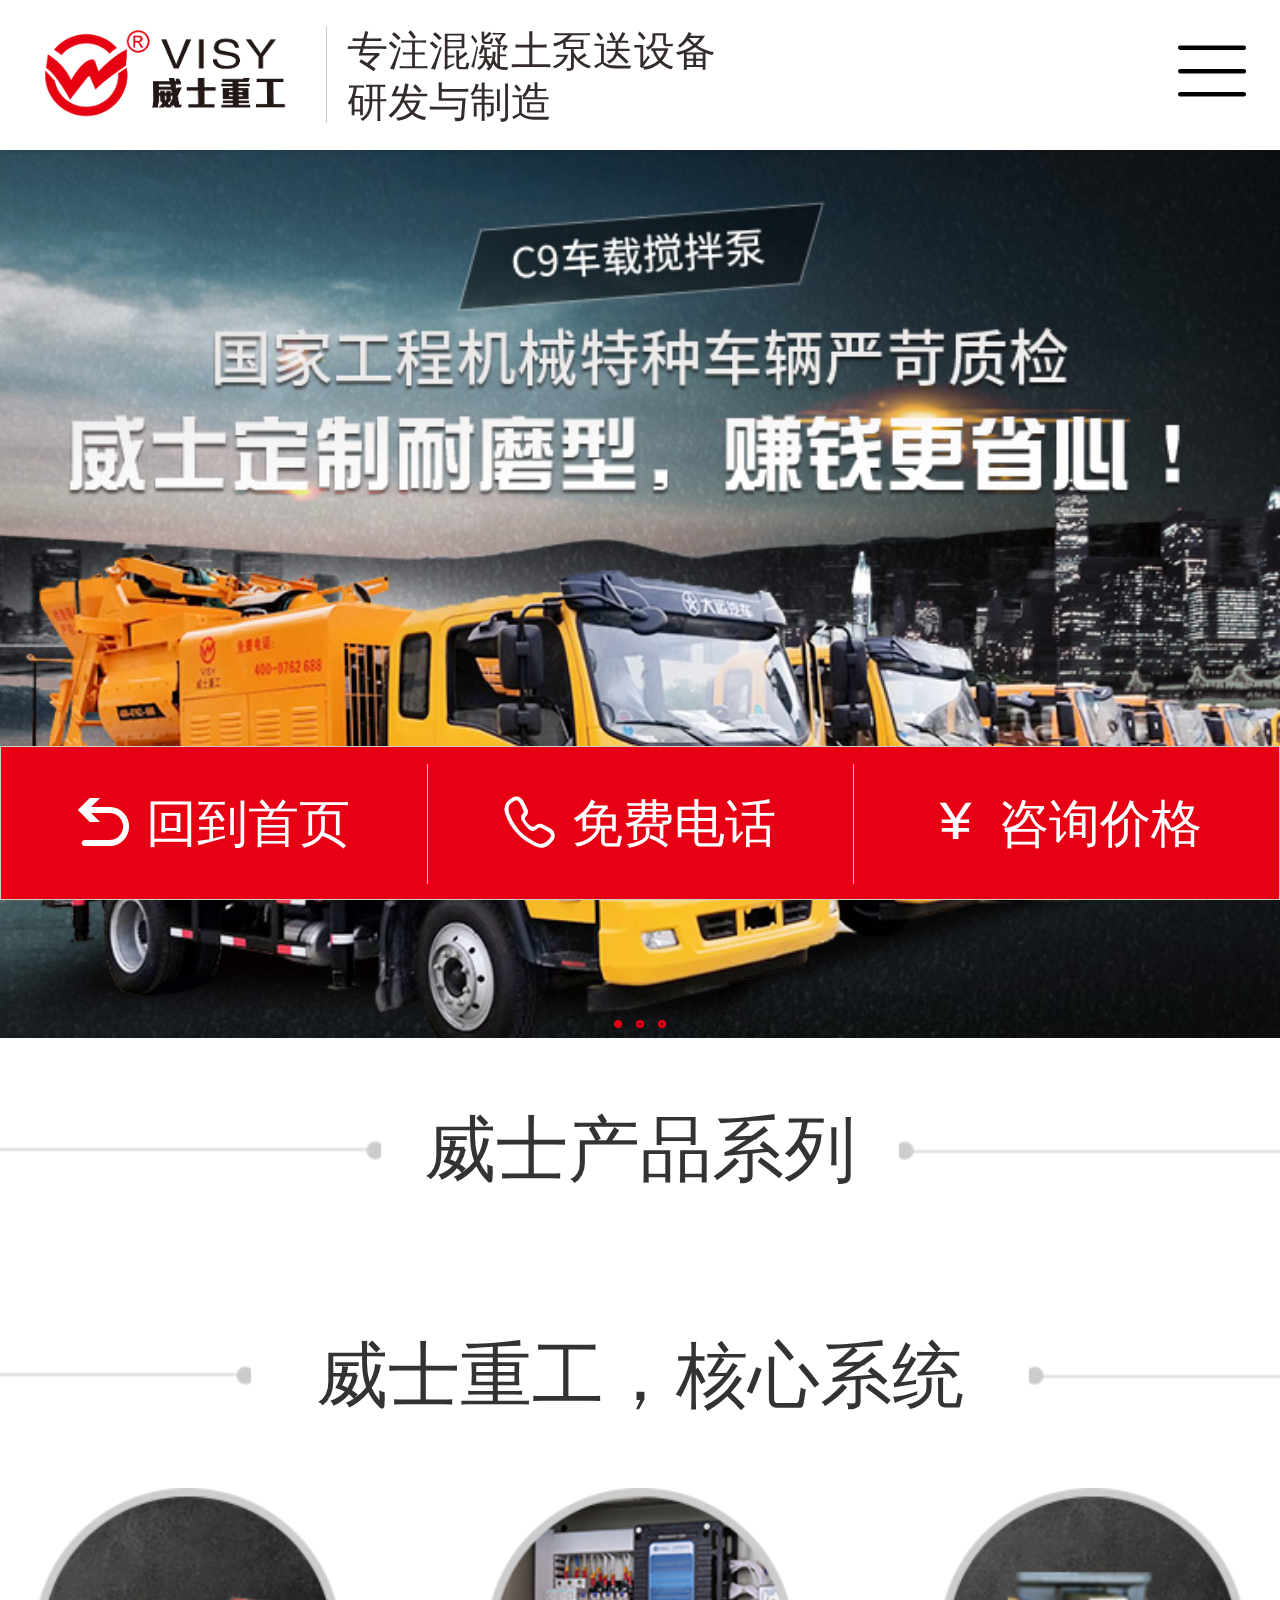
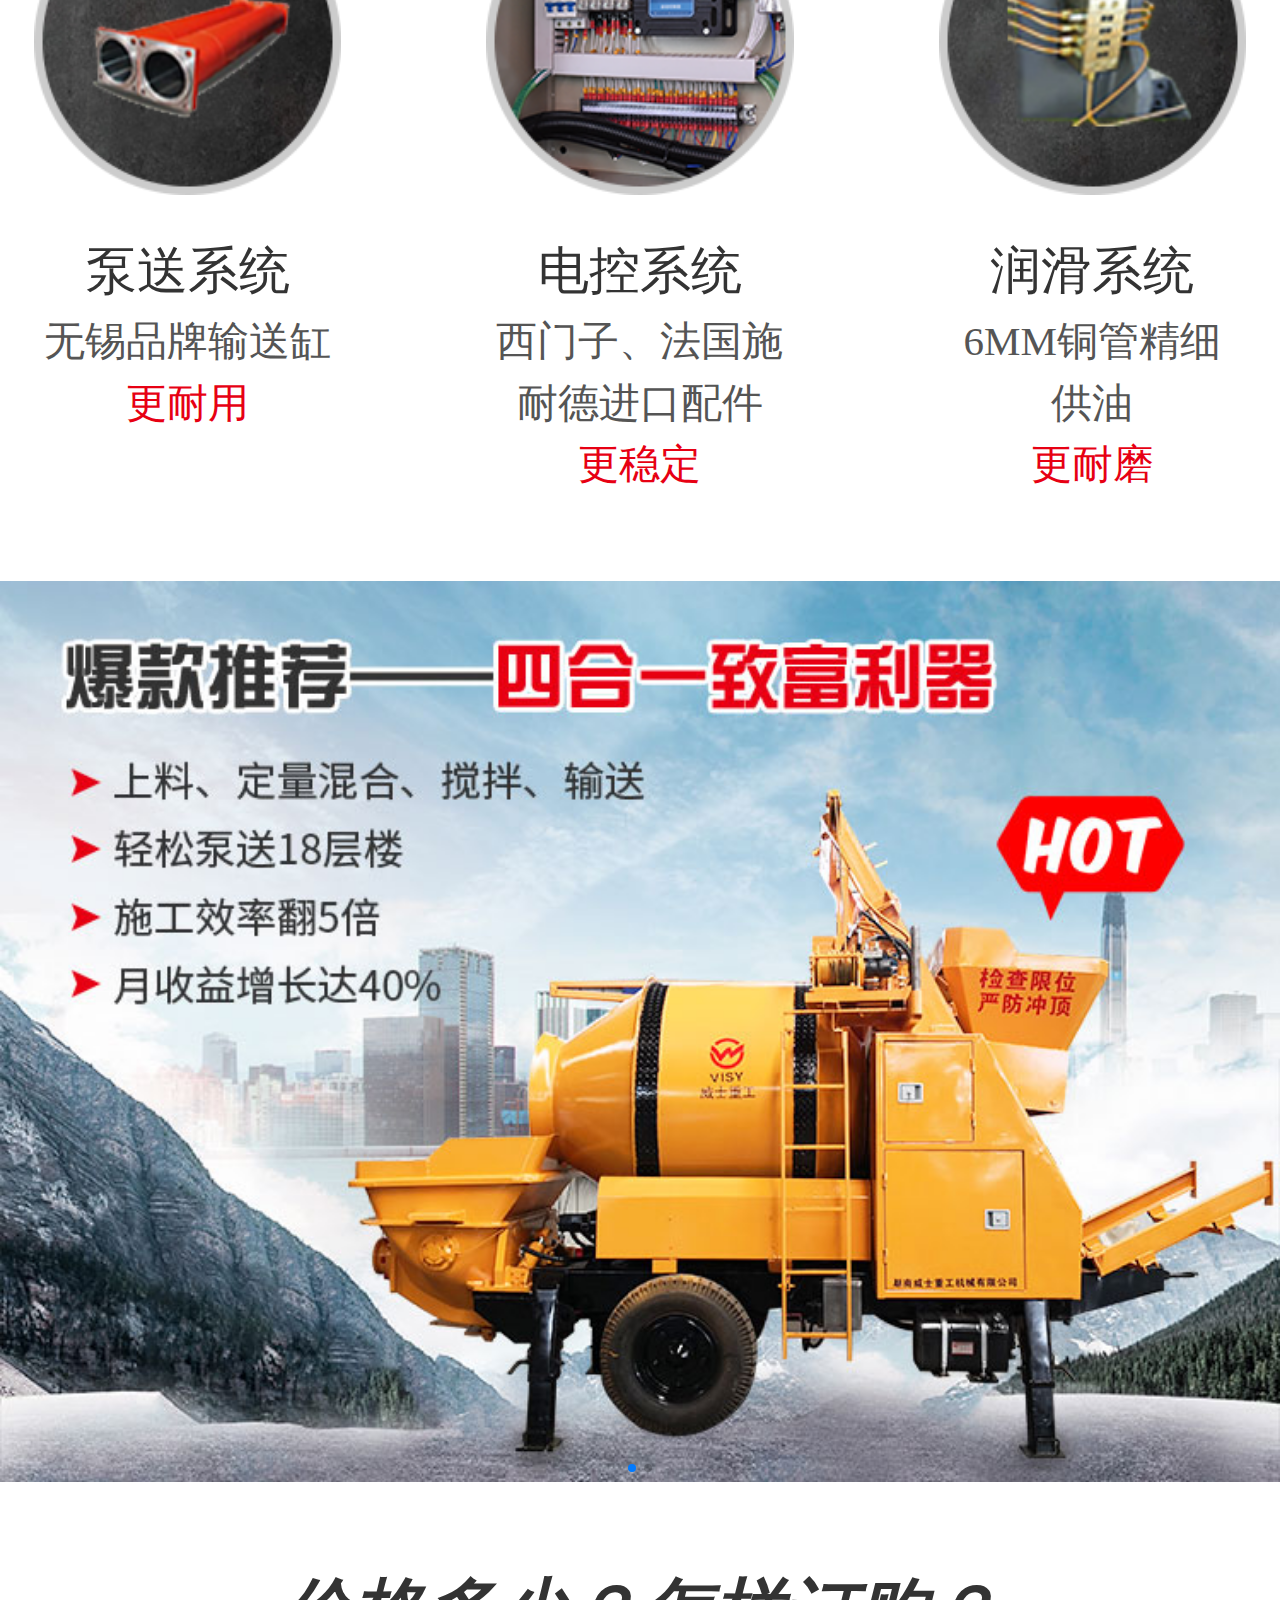
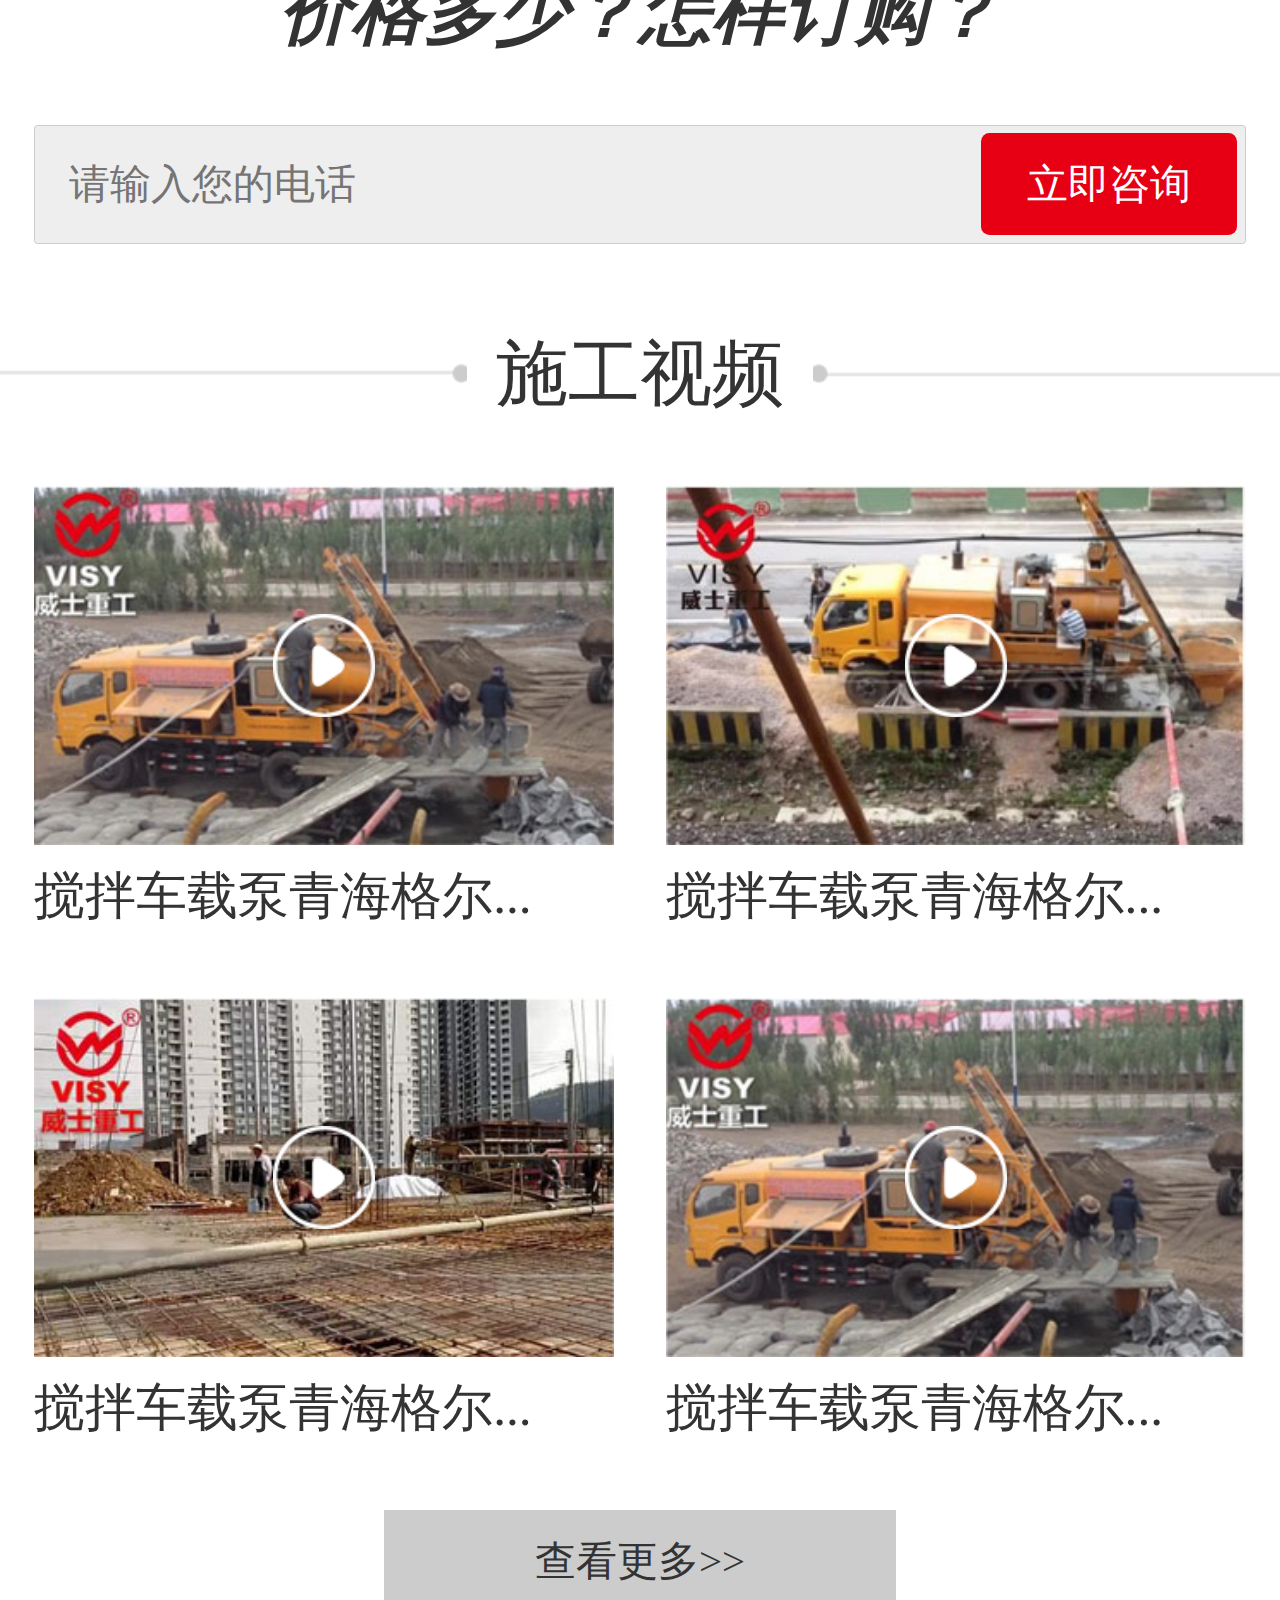
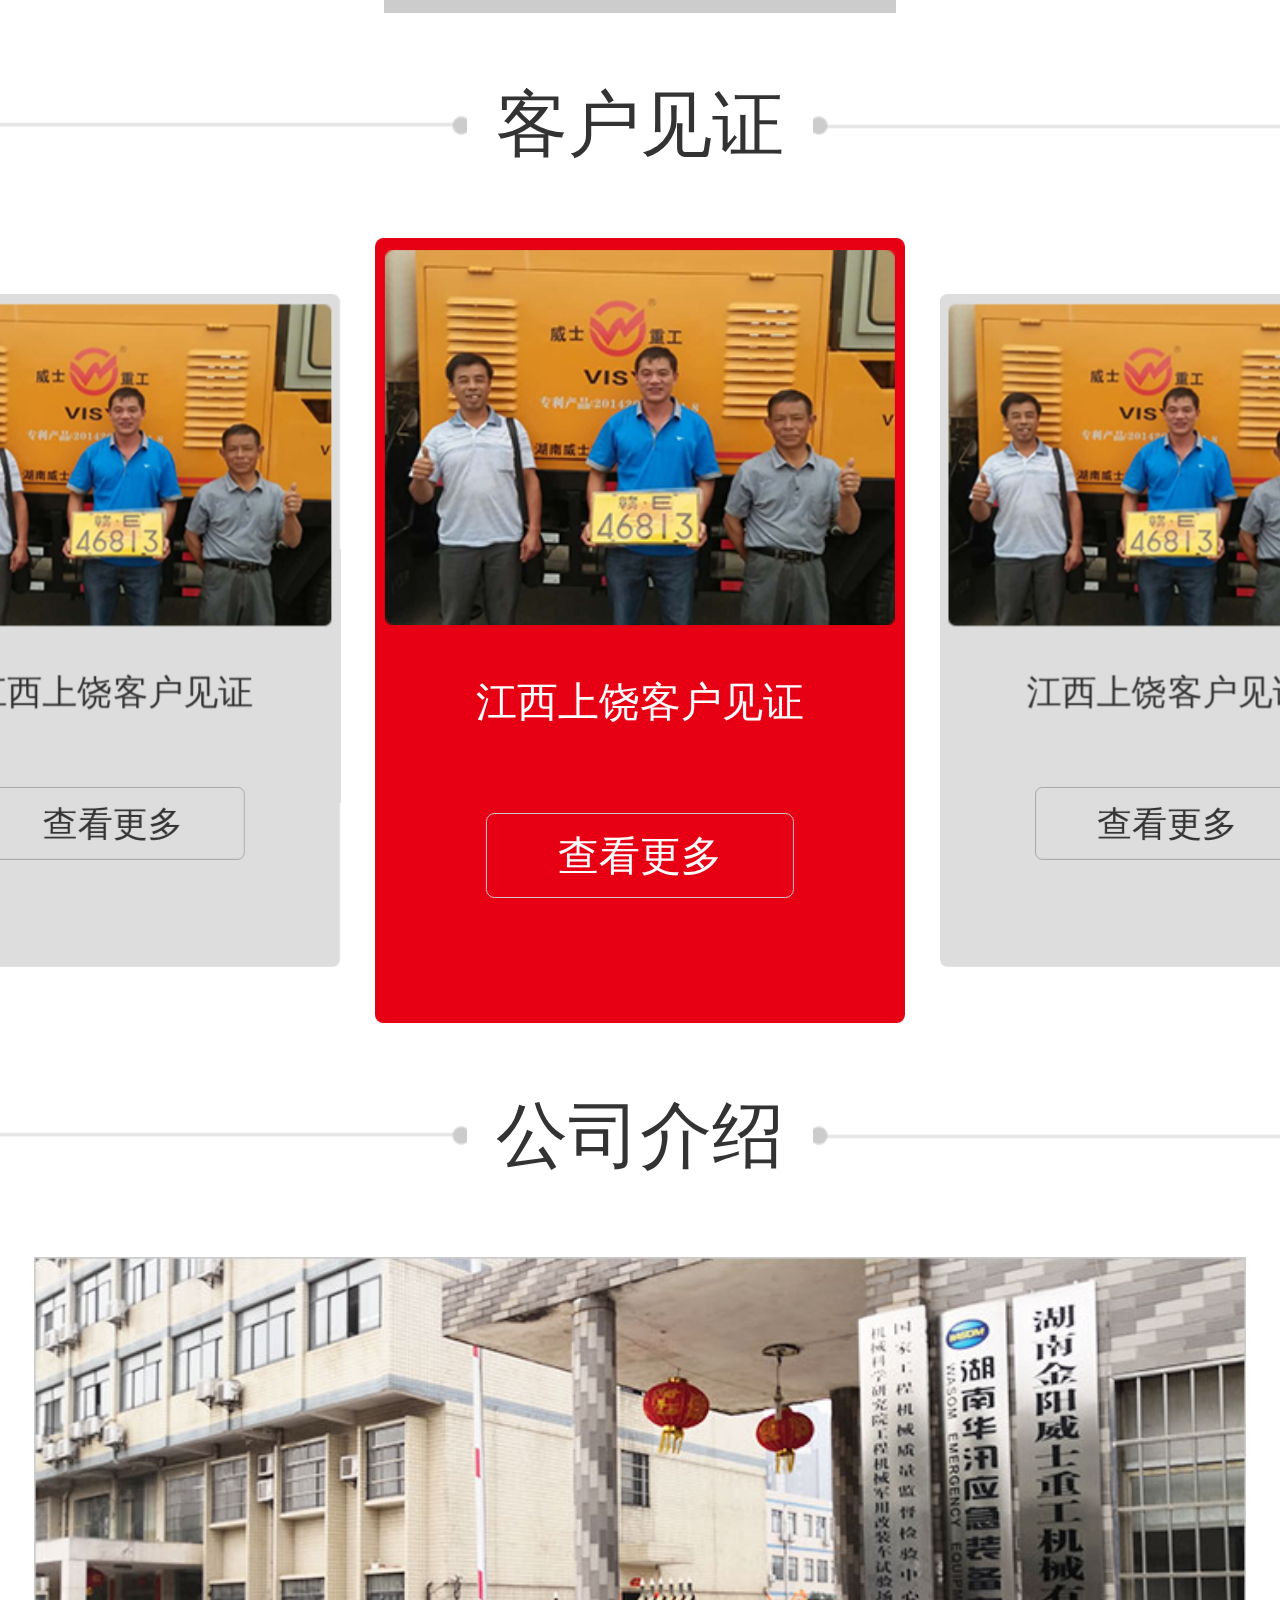
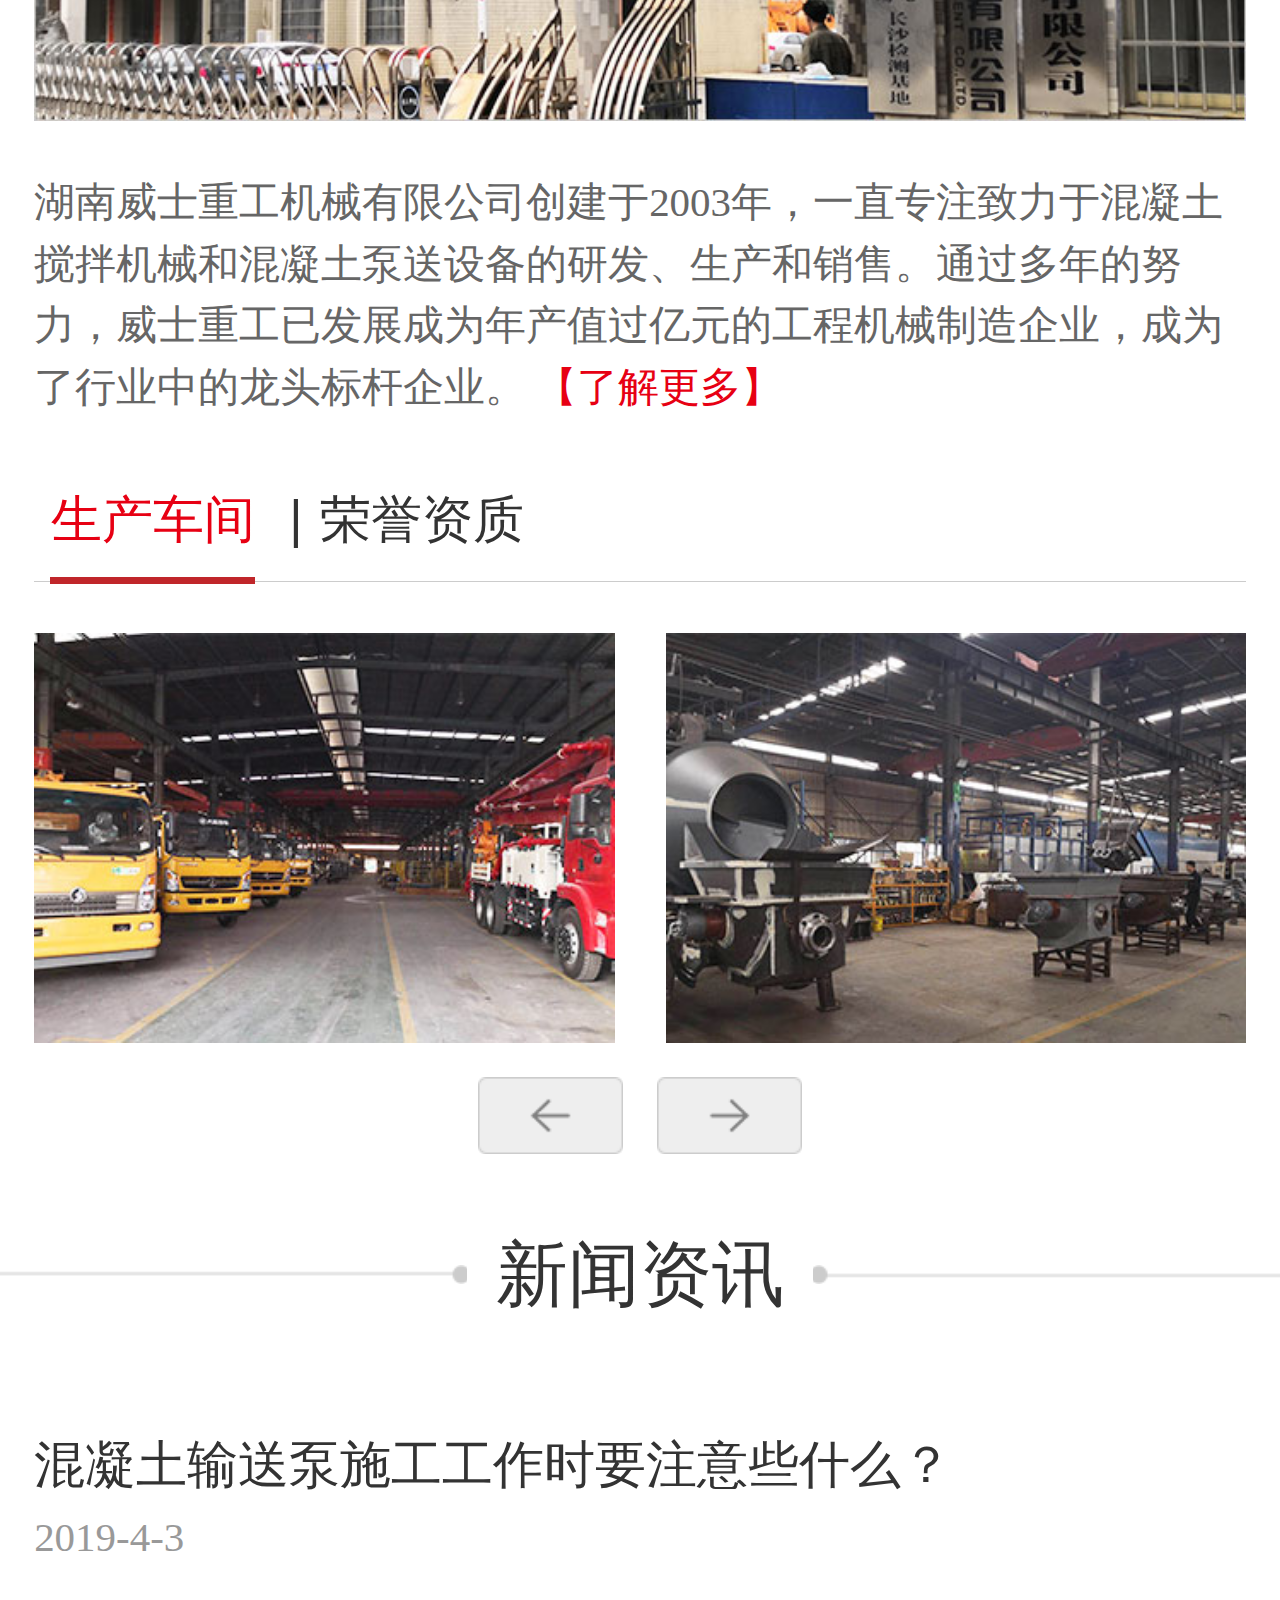
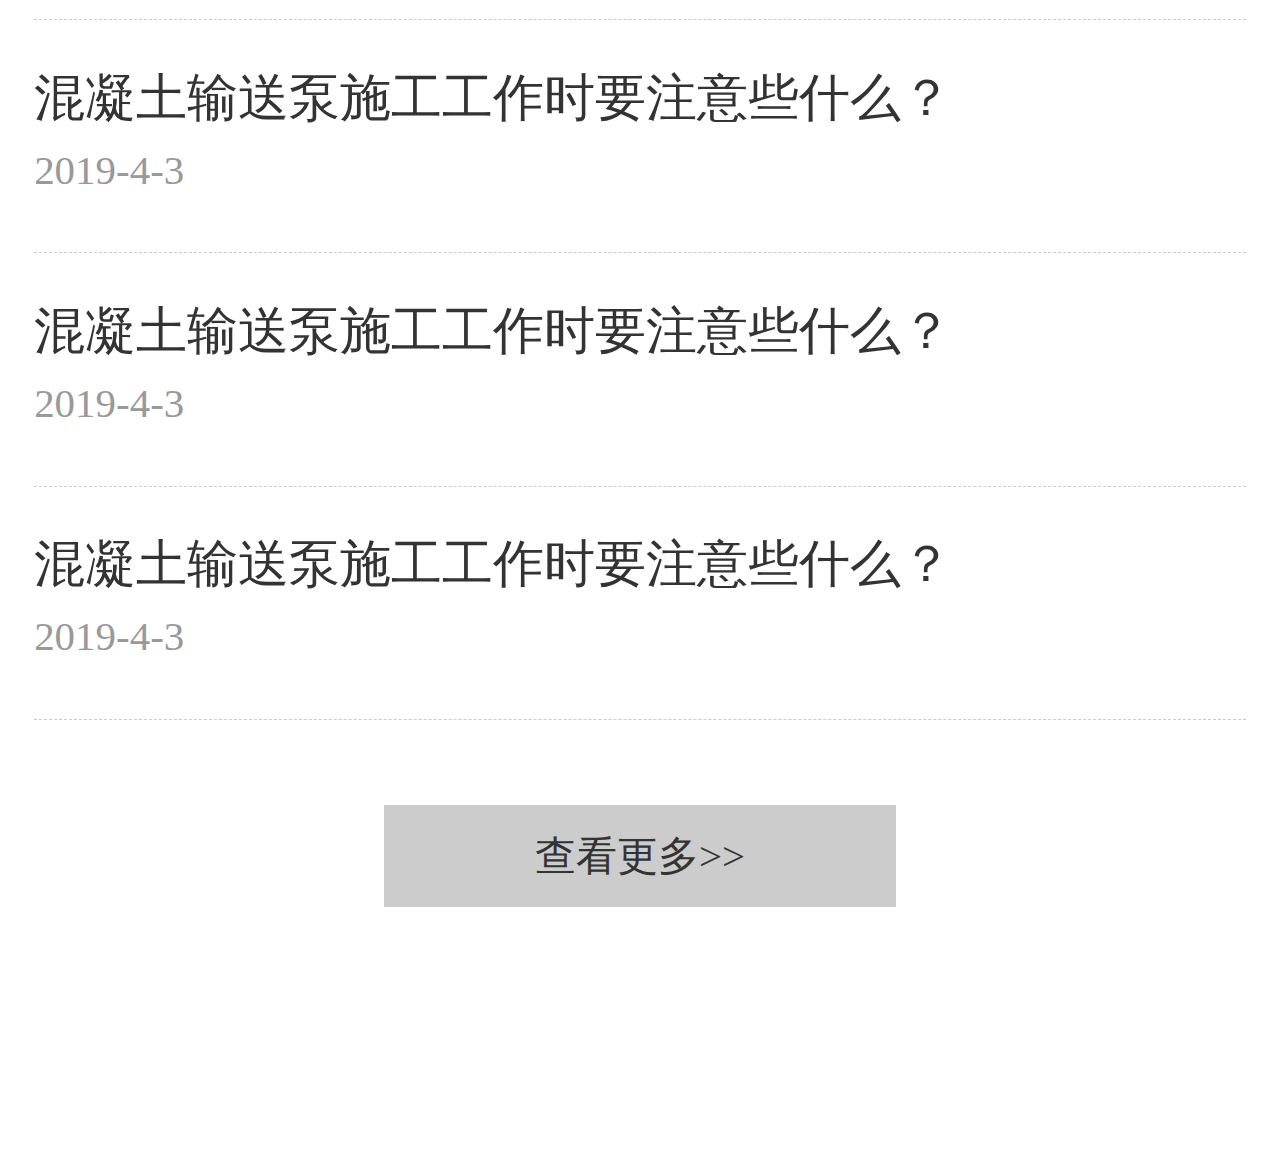
==== index.html @ 4c2a949e "first commit" ====
<!doctype html>
<html lang="en">
<head>
    <meta charset="UTF-8">
    <meta name="viewport"
          content="width=device-width, user-scalable=no, initial-scale=1.0, maximum-scale=1.0, minimum-scale=1.0">
    <meta http-equiv="X-UA-Compatible" content="ie=edge">
    <meta name="description" content=""/>
    <meta name="keywords" content=""/>
    <meta http-equiv="Cache-Control" content="no-cache, no-store, must-revalidate"/>
    <meta http-equiv="Pragma" content="no-cache"/>
    <meta http-equiv="Expires" content="0"/>
    <link rel="icon" href="images/base/favicon.ico">
    <link rel="icon" href="images/base/favicon.ico">
    <link rel="stylesheet" href="css/base.css">
    <link rel="stylesheet" href="css/swiper.min.css">
    <link rel="stylesheet" href="css/common.css">
    <link rel="stylesheet" href="css/indx.css">
    <title>威士重工</title>
    <script src="js/rem.js"></script>
    <script src="js/jquery-2.1.4.min.js"></script>
</head>
<body>
<div class="header">
    <div class="logo">
        <h1>
            <a href="index.html">这是啥？</a>
        </h1>
    </div>
    <div class="desc">
        <span>专注混凝土泵送设备研发与制造</span>
    </div>
    <div class="menu">
        <i id="open-menu" class="iconfont">&#xe608;</i>
    </div>
</div>
<div class="nav">
    <div id="close-menu" class="close-menu">
        <i class="iconfont">&#xe696;</i>
    </div>
    <div class="nav-wrapper">
        <ul>
            <li><a href="index.html">威士首页</a></li>
            <li>
                <i></i>
                <a href="javascript:void (0)">威士简介</a>
                <div class="submenu">
                    <ol>
                        <li><a href="about.html">关于威士</a></li>
                        <li><a href="news.html">新闻咨询</a></li>
                    </ol>
                </div>
            </li>
            <li>
                <i></i>
                <a href="javascript:void (0)">产品中心</a>
                <div class="submenu">
                    <ol>
                        <li><a href="">T8/T9搅拌拖泵</a></li>
                        <li><a href="">C8/C9车载搅拌泵</a></li>
                        <li><a href="">搅拌臂架泵车Q8</a></li>
                        <li><a href="">拖泵系列</a></li>
                        <li><a href="">车载泵系列</a></li>
                        <li><a href="">小型泵车系列</a></li>
                    </ol>
                </div>
            </li>
            <li><a href="case.html">施工案例</a></li>
            <li><a href="service.html">售后服务</a></li>
            <li><a href="contact.html">联系我们</a></li>
        </ul>
    </div>
</div>
<div class="banner">
    <div class="swiper-container">
        <div class="swiper-wrapper">
            <div class="swiper-slide"><a href=""><img src="images/banner/banner1_02.jpg" alt=""></a></div>
            <div class="swiper-slide"><a href=""></a><img src="images/banner/banner2_02.jpg" alt=""></div>
            <div class="swiper-slide"><a href=""><img src="images/banner/banner3_02.jpg" alt=""></a></div>
        </div>
        <div class="swiper-pagination"></div>
    </div>
</div>
<div class="block">
    <div class="container container-1">
        <div class="title">
            <h2>威士产品系列</h2>
        </div>
        <div class="main">
            <div class="list">
                <ul>
                    <li>
                        <img src="" alt="">
                        <p></p>
                    </li>
                </ul>
            </div>
        </div>
    </div>
    <div class="container container-2">
        <div class="title">
            <h2>威士重工，核心系统</h2>
        </div>
        <div class="main">
            <div class="list">
                <ul>
                    <li>
                        <div class="pic"><img src="images/others/tt01.png" alt=""></div>
                        <span>泵送系统</span>
                        <p>无锡品牌输送缸</p>
                        <b>更耐用</b>
                    </li>
                    <li>
                        <div class="pic"><img src="images/others/tt02.png" alt=""></div>
                        <span>电控系统</span>
                        <p>西门子、法国施耐德进口配件</p>
                        <b>更稳定</b>
                    </li>
                    <li>
                        <div class="pic"><img src="images/others/tt03.png" alt=""></div>
                        <span>润滑系统</span>
                        <p>6MM铜管精细供油</p>
                        <b>更耐磨</b>
                    </li>
                </ul>
            </div>
        </div>
    </div>
    <div class="container container-3">
        <div class="swiper-container">
            <div class="swiper-wrapper">
                <div class="swiper-slide"><img src="images/banner/produce_01.jpg" alt=""></div>
                <div class="swiper-slide"><img src="images/banner/produce_02.jpg" alt=""></div>
            </div>
            <div class="swiper-pagination"></div>
        </div>
    </div>
    <div class="container container-4">
        <div class="title">
            <h2>价格多少？怎样订购？</h2>
        </div>
        <div class="main">
            <form action="">
                <label>
                    <input type="text" placeholder="请输入您的电话">
                    <input type="submit" value="立即咨询">
                </label>
            </form>
        </div>
    </div>
    <div class="container container-5">
        <div class="title">
            <h2>施工视频</h2>
        </div>
        <div class="main">
            <div class="list">
                <ul>
                    <li>
                        <a href="news_detail.html">
                            <div class="pic"><img src="images/others/video_22.jpg" alt=""></div>
                            <p>搅拌车载泵青海格尔...</p>
                        </a>
                    </li>
                    <li>
                        <a href="news_detail.html">
                            <div class="pic"><img src="images/others/video_24.jpg" alt=""></div>
                            <p>搅拌车载泵青海格尔...</p>
                        </a>
                    </li>
                    <li>
                        <a href="news_detail.html">
                            <div class="pic"><img src="images/others/video_32.jpg" alt=""></div>
                            <p>搅拌车载泵青海格尔...</p>
                        </a>
                    </li>
                    <li>
                        <a href="news_detail.html">
                            <div class="pic"><img src="images/others/video_34.jpg" alt=""></div>
                            <p>搅拌车载泵青海格尔...</p>
                        </a>
                    </li>
                </ul>
            </div>
            <div class="seemore">
                <a href="">查看更多>></a>
            </div>
        </div>
    </div>
    <div class="container container-6">
        <div class="title">
            <h2>客户见证</h2>
        </div>
        <div class="customer">
            <div class="swiper-container">
                <div class="swiper-wrapper">
                    <div class="swiper-slide">
                        <img src="images/others/kehu.png" alt="">
                        <p>江西上饶客户见证</p>
                        <a href="">查看更多</a>
                    </div>
                    <div class="swiper-slide">
                        <img src="images/others/kehu.png" alt="">
                        <p>江西上饶客户见证</p>
                        <a href="">查看更多</a>
                    </div>
                    <div class="swiper-slide">
                        <img src="images/others/kehu.png" alt="">
                        <p>江西上饶客户见证</p>
                        <a href="">查看更多</a>
                    </div>
                </div>
            </div>
        </div>
    </div>
    <div class="container container-7">
        <div class="title">
            <h2>公司介绍</h2>
        </div>
        <div class="main">
            <div class="content">
                <div class="pic">
                    <img src="images/others/copy_08.jpg" alt="">
                </div>
                <div class="text">
                    <p>
                        湖南威士重工机械有限公司创建于2003年，一直专注致力于混凝土搅拌机械和混凝土泵送设备的研发、生产和销售。通过多年的努力，威士重工已发展成为年产值过亿元的工程机械制造企业，成为了行业中的龙头标杆企业。
                        <a href="about.html">【了解更多】</a>
                    </p>
                </div>
            </div>
        </div>
    </div>
    <div class="container container-8">
        <div class="main">
            <div class="column">
                <div class="column-tab clearfix">
                    <h3 class="active">生产车间</h3>
                    <h3>荣誉资质</h3>
                </div>
                <div class="column-list">
                    <div class="column-item active">
                        <div class="swiper-container">
                            <div class="swiper-wrapper">
                                <div class="swiper-slide"><img src="images/others/cj_12.jpg" alt=""></div>
                                <div class="swiper-slide"><img src="images/others/cj_14.jpg" alt=""></div>
                            </div>
                            <div class="swiper-button-prev"></div>
                            <div class="swiper-button-next"></div>
                        </div>
                    </div>
                    <div class="column-item">
                        <div class="swiper-container">
                            <div class="swiper-wrapper">
                                <div class="swiper-slide"><img src="images/others/cj_14.jpg" alt=""></div>
                                <div class="swiper-slide"><img src="images/others/cj_12.jpg" alt=""></div>
                            </div>
                            <div class="swiper-button-prev"></div>
                            <div class="swiper-button-next"></div>
                        </div>
                    </div>
                </div>
            </div>
        </div>
    </div>
    <div class="container container-9">
        <div class="title">
            <h2>新闻资讯</h2>
        </div>
        <div class="main">
            <div class="list">
                <ul>
                    <li>
                        <a href="news_detail.html">
                            <p>混凝土输送泵施工工作时要注意些什么？</p>
                            <span>2019-4-3</span>
                        </a>
                    </li>
                    <li>
                        <a href="news_detail.html">
                            <p>混凝土输送泵施工工作时要注意些什么？</p>
                            <span>2019-4-3</span>
                        </a>
                    </li>
                    <li>
                        <a href="news_detail.html">
                            <p>混凝土输送泵施工工作时要注意些什么？</p>
                            <span>2019-4-3</span>
                        </a>
                    </li>
                    <li>
                        <a href="news_detail.html">
                            <p>混凝土输送泵施工工作时要注意些什么？</p>
                            <span>2019-4-3</span>
                        </a>
                    </li>
                </ul>
            </div>
            <div class="seemore">
                <a href="">查看更多>></a>
            </div>
        </div>
    </div>
</div>
<div class="footer">
    <ul>
        <li>
            <a href="index.html">
                <i class="iconfont">&#xe65f;</i>
                <span>回到首页</span>
            </a>
        </li>
        <li>
            <a href="">
                <i class="iconfont">&#xe61b;</i>
                <span>免费电话</span>
            </a>
        </li>
        <li>
            <a href="">
                <i class="iconfont">&#xe607;</i>
                <span>咨询价格</span>
            </a>
        </li>
    </ul>
</div>
</body>
</html>
<script src="js/swiper.min.js"></script>
<script src="js/nav.js"></script>
<script>
    $(function () {
        var w = parseInt($("html").css("font-size")) / 100;
        var banner = new Swiper(".banner .swiper-container", {
            loop: true,
            speed: 800,
            autoplay: {
                delay: 3000,
                disableOnInteraction: false
            },
            pagination: {
                el: ".banner .swiper-pagination"
            }
        });
        var produce = new Swiper(".container-3 .swiper-container", {
            pagination: {
                el: ".container-3 .swiper-pagination"
            }
        });
        var customer = new Swiper('.customer .swiper-container', {
            effect: 'coverflow',
            loop: true,
            slideToClickedSlide: true,
            speed: 500,
            initialSlide: 1,
            centeredSlides: true,
            slidesPerView: 2.415,
            autoplay: {
                delay: 5000,
                disableOnInteraction: false
            },
            coverflowEffect: {
                rotate: 0,
                stretch: -w * 50,
                depth: 200,
                modifier: 1,
                slideShadows: false,
            },
            pagination: {
                el: ".condition .swiper-pagination"
            }
        });
        var workshop = new Swiper(".container-8 .column-item .swiper-container", {
            slidesPerView: 2,
            loop: true,
            spaceBetween: w * 30,
            navigation: {
                nextEl: '.container-8 .column-item .swiper-button-next',
                prevEl: '.container-8 .column-item .swiper-button-prev',
            },
        })
    })
</script>
<script>
    $(".container-8 .column-tab h3").on("click", function () {
        var index = $(this).index();
        $(this).addClass("active").siblings().removeClass("active");
        $(".container-8 .column-item").eq(index).addClass("active").siblings().removeClass("active")
    });
</script>
---- css/base.css ----
body, div, span, object, iframe, h1, h2, h3, h4, h5, h6, p, blockquote, pre, abbr, address, cite, code, del, dfn, em, img, ins, kbd, q, samp, small, strong, sub, sup, var, b, i, dl, dt, dd, ol, ul, li, fieldset, form, label, legend, table, caption, tbody, tfoot, thead, tr, th, td, article, aside, canvas, details, figcaption, figure, footer, header, hgroup, menu, nav, section, summary, time, mark, audio, video {
    margin: 0;
    padding: 0
}

ol, li, ul, dl, dt, dd {
    list-style: none;
}

.fl {
    float: left;
}

.fr {
    float: right;
}

table {
    border-collapse: collapse;
    border-spacing: 0
}

html {
    -webkit-text-size-adjust: 100%;
    -ms-text-size-adjust: 100%;
    /* 解决IOS默认滑动很卡的情况 */
    -webkit-overflow-scrolling: touch;
}

/* 禁止缩放表单 */
input[type="submit"], input[type="reset"], input[type="button"], input {
    resize: none;
    border: none;
}

/* 取消链接高亮  */
body, div, ul, li, ol, h1, h2, h3, h4, h5, h6, input, textarea, select, p, dl, dt, dd, a, img, button, form, table, th, tr, td, tbody, article, aside, details, figcaption, figure, footer, header, hgroup, menu, nav, section {
    -webkit-tap-highlight-color: rgba(0, 0, 0, 0);
}

/* 设置HTML5元素为块 */
article, aside, details, figcaption, figure, footer, header, hgroup, menu, nav, section {
    display: block;
}

/* 图片自适应 */
img {
    width: 100%;
    height: auto;
    width: auto \9; /* ie8 */
    -ms-interpolation-mode: bicubic; /*为了照顾ie图片缩放失真*/
}

em, i {
    font-style: normal;
}

textarea {
    resize: none; /*禁用了文本的拖拉，尤其在谷歌下*/
}

p {
    word-wrap: break-word; /* 不够的单词自动换行 而不会被截掉 */
}

ul:after,
.clearfix:after {
    content: "";
    display: block;
    visibility: hidden;
    height: 0;
    clear: both;
}

.clearfix {
    zoom: 1;
}

a {
    text-decoration: none;
    color: #fff;
    /*font-family: 'Microsoft YaHei', Tahoma, Arial, sans-serif;*/
}

a:hover {

    text-decoration: none;
    outline: none;

}

br {
    font-size: .12rem;
}

h1, h2, h3, h4, h5, h6, b, strong {
    font-size: 100%;
    font-family: 'Microsoft YaHei', sans-serif;
    font-weight: normal;
}

img {
    border: none;
}

input {
    font-family: 'Microsoft YaHei', sans-serif;
}

/*单行溢出*/
.one-txt-cut {
    overflow: hidden;
    white-space: nowrap;
    text-overflow: ellipsis;
}

/*多行溢出 手机端使用*/
.txt-cut {
    overflow: hidden;
    text-overflow: ellipsis;
    display: -webkit-box;
    /* -webkit-line-clamp: 2; */
    -webkit-box-orient: vertical;
}

/* 移动端点击a链接出现蓝色背景问题解决 */
a:link, a:active, a:visited, a:hover {
    background: none;
    -webkit-tap-highlight-color: rgba(0, 0, 0, 0);
    -webkit-tap-highlight-color: transparent;
}

.overflow {
    overflow: hidden;
}

.w50 {
    width: 50%;
}

.w25 {
    width: 25%;
}

.w20 {
    width: 20%;
}

.w33 {
    width: 33.333333%;
}
---- css/common.css ----
* {
    box-sizing: border-box;
    font-size: 0;
}

html, body {
    background: #ffffff;
}

body {
    padding: .88rem 0 .9rem 0;
}

.main {
    width: 100%;
    padding: 0 .2rem;
}

@font-face {
    font-family: "iconfont";
    src: url('../font/iconfont.eot?t=1556070175699'); /* IE9 */
    src: url('../font/iconfont.eot?t=1556070175699#iefix') format('embedded-opentype'), /* IE6-IE8 */ url('[data-uri]') format('woff2'),
    url('../font/iconfont.woff?t=1556070175699') format('woff'),
    url('../font/iconfont.ttf?t=1556070175699') format('truetype'), /* chrome, firefox, opera, Safari, Android, iOS 4.2+ */ url('../font/iconfont.svg?t=1556070175699#iconfont') format('svg'); /* iOS 4.1- */
}

.iconfont {
    font-family: "iconfont" !important;
    font-size: 16px;
    font-style: normal;
    -webkit-font-smoothing: antialiased;
    -moz-osx-font-smoothing: grayscale;
}

.icon-fanhui:before {
    content: "\e600";
}

.icon-youjian:before {
    content: "\e668";
}

.icon-guanfangwangzhan:before {
    content: "\e63a";
}

.icon-Telephone:before {
    content: "\e61b";
}

.icon-dianhua:before {
    content: "\e606";
}

.icon-dizhi:before {
    content: "\e61a";
}

.icon-dianhua1:before {
    content: "\e67f";
}

.icon-fanhui1:before {
    content: "\e65f";
}

.icon-guanbi:before {
    content: "\e696";
}

.icon-renminbi:before {
    content: "\e607";
}

.icon-fanhui2:before {
    content: "\e658";
}

.icon-wo:before {
    content: "\e608";
}

/**/
/**/
/**/
/**/
/**/
/**/
/**/
.header {
    width: 100%;
    height: .88rem;
    background: #ffffff;
    position: fixed;
    top: 0;
    padding: .15rem .2rem;
    z-index: 7;
    box-shadow: 0 0 5px rgba(0, 0, 0, 0.2);
}

.header .logo {
    float: left;
    border-right: 1px solid #cccccc;
    padding-right: .1rem;
}

.header .logo a {
    display: block;
    text-indent: -999rem;
    width: 1.61rem;
    height: .57rem;
    background: url("../images/base/logo.png") center center /cover no-repeat;
}

.header .desc {
    width: 2.3rem;
    padding-left: .12rem;
    float: left;
}

.header .desc span {
    font-size: .24rem;
    color: #332c2b;
    line-height: .3rem;
}

.header .menu {
    float: right;
    line-height: .58rem;
}

.header .menu i {
    font-size: .4rem;
    color: #000000;
}

.nav {
    width: 100%;
    height: 100%;
    position: fixed;
    top: 0;
    right: -100%;
    z-index: 8;
    background: rgba(0, 0, 0, 0);
    transition: right .2s;
}

.nav.open {
    right: 0;
    transition: right .2s;
}

.nav .close-menu {
    width: 3.8rem;
    height: .88rem;
    float: right;
    background: #ffffff;
    text-align: right;
    box-shadow: 0 0 .05rem rgba(0, 0, 0, 0.2);
}

.nav .close-menu i {
    display: block;
    font-size: .4rem;
    line-height: .58rem;
    padding: .15rem .35rem;
    color: #000000;
}

.nav .nav-wrapper {
    width: 3.8rem;
    height: 100%;
    float: right;
    background: #ffffff;
    padding: 0 .35rem .9rem .4rem;
    /*box-shadow: 0 0 .05rem rgba(0, 0, 0, 0.2);*/
    overflow: auto;
}


.nav .nav-wrapper > ul > li {
    border-bottom: 1px solid #cccccc;
    position: relative;

}

.nav .nav-wrapper > ul > li > a {
    display: block;
    font-size: .3rem;
    color: #333333;
    line-height: .9rem;
}

.nav .nav-wrapper > ul > li > i {
    display: block;
    width: .3rem;
    height: .3rem;
    position: absolute;
    top: .3rem;
    right: 0;
    background: url("../images/base/jia.png") center center/cover no-repeat;
    transition: all .1s;
}

.nav .nav-wrapper > ul > li > i.on {
    background: url("../images/base/jian.png") center center/cover no-repeat;
    transition: all .1s;
}

.nav .submenu {
    padding-left: .15rem;
    padding-bottom: .3rem;
    display: none;
}

.nav .submenu ol li a {
    display: block;
    font-size: .26rem;
    color: #333333;
    line-height: .6rem;
}

/**/
/**/
/**/
/**/
/**/
.banner {
    width: 100%;
    height: 5.2rem;
}

/**/
/**/
/**/
/**/
/**/
/**/
/**/


.footer {
    width: 100%;
    height: .9rem;
    background-color: #e70013;
    border: solid 1px #cccccc;
    position: fixed;
    bottom: 0;
    padding: .1rem 0;
    z-index: 9;
}

.footer ul li {
    width: 33.33%;
    height: 100%;
    float: left;
    text-align: center;
    border-left: 1px solid #ccc;
}

.footer ul li:first-child {
    border-left: none;
}

.footer ul li a {
    display: block;
}

.footer ul li a i {
    font-size: .3rem;
    color: #ffffff;
    padding-right: .1rem;
}

.footer ul li a span {
    font-size: .3rem;
    color: #ffffff;
    line-height: .7rem;
}
---- css/indx.css ----
.banner .swiper-pagination .swiper-pagination-bullet {
    opacity: 1;
    background: rgba(0, 0, 0, 0);
    border: .02rem solid #e70013;
    margin: 0 .04rem;
}

.banner .swiper-pagination .swiper-pagination-bullet-active {
    background: #e70013;
}


/**/
/**/
/**/
.container {
    overflow: hidden;
}

.container .title {
    text-align: center;
    position: relative;
    padding: .45rem 0;
}

.container .title h2 {
    display: inline-block;
    font-size: .42rem;
    line-height: .42rem;
    color: #333333;
    position: relative;
}

.container .title h2:before {
    content: '';
    display: block;
    width: 2.8rem;
    height: .11rem;
    background: url("../images/base/h2_bg_04.png") center center /cover no-repeat;
    position: absolute;
    right: 110%;
    top: 0;
    bottom: 0;
    margin: auto;
}

.container .title h2:after {
    content: '';
    display: block;
    width: 2.8rem;
    height: .11rem;
    background: url("../images/base/h2_bg_03.png") center center /cover no-repeat;
    position: absolute;
    left: 110%;
    top: 0;
    bottom: 0;
    margin: auto;
}

/**/
/**/
/**/
/**/
.container-2{
    padding-bottom: .5rem;
}
.container-2 .list ul{
    width: 7.95rem;
}
.container-2 .list ul li {
    width: 1.8rem;
    text-align: center;
    float: left;
    margin-right: .85rem;
}

.container-2 .list ul li .pic {
    width: 1.8rem;
    height: 1.8rem;

}

.container-2 .list ul li span {
    display: block;
    font-size: .3rem;
    line-height: .48rem;
    color: #333333;
    margin-top: .2rem;
}
.container-2 .list ul li p{
    font-size: .24rem;
    padding: 0 .05rem;
    color: #555555;
    line-height: .36rem;
}
.container-2 .list ul li b{
    display: block;
    font-size: .24rem;
    color: #e70013;
    line-height: .36rem;
}
/**/
/**/
.container-4 {
    padding: .1rem 0;
}

.container-4 .title h2 {
    font-weight: bold;
    font-style: oblique;
}

.container-4 .title h2:before,
.container-4 .title h2:after {
    content: '';
    display: none;
}

.container-4 form {
    position: relative;
}

.container-4 form input[type=text] {
    width: 100%;
    height: .7rem;
    background-color: #eeeeee;
    border-radius: .02rem;
    border: solid 1px #cccccc;
    font-size: .24rem;
    color: #333333;
    padding: 0 1.7rem 0 .2rem;
}

.container-4 form input[type=submit] {
    width: 1.5rem;
    height: .6rem;
    background-color: #e70013;
    border-radius: .05rem;
    border: none;
    position: absolute;
    right: .05rem;
    top: .05rem;
    font-size: .24rem;
    color: #ffffff;
}

/**/
/**/
/**/
.container-5 .list ul {
    width: 7.4rem;
}

.container-5 .list ul li {
    width: 3.4rem;
    float: left;
    margin-right: .3rem;
    margin-bottom: .3rem;
}

.container-5 .list ul li .pic {
    width: 3.4rem;
    height: 2.1rem;
    position: relative;
}

.container-5 .list ul li .pic:after {
    content: '';
    display: block;
    width: .6rem;
    height: .6rem;
    background: url("../images/others/icon-play.png") center center /cover no-repeat;
    position: absolute;
    left: 0;
    right: 0;
    top: 0;
    bottom: 0;
    margin: auto;
}

.container-5 .list ul li .pic img {
    width: 100%;
    height: 100%;
}

.container-5 .list ul li p {
    font-size: .3rem;
    line-height: .3rem;
    padding: .15rem 0;
    color: #333333;
}

.seemore {
    text-align: center;
}

.seemore a {
    display: inline-block;
    width: 3rem;
    height: .6rem;
    font-size: .24rem;
    color: #333333;
    line-height: .6rem;
    text-align: center;
    background-color: #cccccc;
}

/**/
/**/
/**/
/**/
.container-6 .customer {
    width: 100%;
    height: 4.6rem;
}

.container-6 .customer .swiper-container {
    width: 100%;
    height: 100%;
}

.container-6 .customer .swiper-slide {
    height: 100%;
    background: #dddddd;
    border-radius: .05rem;
    padding: .07rem 0.06rem;
    text-align: center;
}

.container-6 .customer .swiper-slide img {
    width: 100%;
    height: 2.2rem;
}

.container-6 .customer .swiper-slide p {
    font-size: .24rem;
    color: #333333;
    white-space: nowrap;
    overflow: hidden;
    text-overflow: ellipsis;
    line-height: .3rem;
    padding: .3rem 0 .5rem 0;
}

.container-6 .customer .swiper-slide a {
    display: inline-block;
    width: 1.80rem;
    height: .50rem;
    border-radius: .05rem;
    line-height: .5rem;
    text-align: center;
    border: solid 1px #999999;
    font-size: .24rem;
    color: #333333;
}

.container-6 .customer .swiper-slide.swiper-slide-active p {
    font-size: .24rem;
    color: #ffffff;
    white-space: nowrap;
    overflow: hidden;
    text-overflow: ellipsis;
    line-height: .3rem;
    padding: .3rem 0 .5rem 0;
}

.container-6 .customer .swiper-slide.swiper-slide-active a {
    display: inline-block;
    width: 1.80rem;
    height: .50rem;
    border-radius: .05rem;
    line-height: .5rem;
    text-align: center;
    border: solid 1px #cccccc;
    font-size: .24rem;
    color: #ffffff;
}

.container-6 .customer .swiper-slide.swiper-slide-active {
    background: #e70013;
}

/**/
/**/
/**/
.container-7 .content .pic {
    padding: .05rem 0;
}

.container-7 .content .text {
    padding: .25rem 0;
}

.container-7 .content .text p {
    font-size: .24rem;
    color: #666666;
    line-height: .36rem;
}

.container-7 .content .text a {
    font-size: .24rem;
    color: #e70013;
}

/**/
/**/
/**/
.container-8 .column-tab {
    border-bottom: 1px solid #cccccc;
}

.container-8 .column-tab h3 {
    font-size: .3rem;
    color: #333333;
    float: left;
    padding: .15rem .1rem;
    position: relative;
}

.container-8 .column-tab h3:first-child:before {
    content: '';
    display: none;
}

.container-8 .column-tab h3:before {
    content: '|';
    padding-right: .1rem;
    color: #333333;
}

.container-8 .column-tab h3.active {
    color: #e70013;
}

.container-8 .column-tab h3.active:after {
    content: '';
    display: block;
    width: 1.2rem;
    height: .04rem;
    background-color: #c0262a;
    position: absolute;
    bottom: -.02rem;
    right: .1rem;
}

.container-8 .column-list {
    position: relative;
    width: 100%;
    height: 3.1rem;
    margin-top: .3rem;
}

.container-8 .column-item {
    width: 100%;
    height: 3.1rem;
    position: absolute;
    opacity: 0;
    visibility: hidden;
}

.container-8 .column-item.active {
    opacity: 1;
    visibility: visible;
}

.container-8 .column-item .swiper-container {
    width: 100%;
    height: 100%;
}

.container-8 .column-item .swiper-container .swiper-slide {
    height: 2.4rem;
}

.container-8 .column-item .swiper-container .swiper-slide img {
    width: 100%;
    height: 100%;
}

.container-8 .column-item .swiper-button-prev,
.container-8 .column-item .swiper-button-next {
    width: .85rem;
    height: .45rem;
    outline: none;
    background-size: auto;
    top: 2.6rem;
    margin: 0;
}

.container-8 .column-item .swiper-button-prev {
    left: 2.6rem;
    background: url("../images/others/btn_17.png") center center /cover no-repeat;
}

.container-8 .column-item .swiper-button-next {
    right: 2.6rem;
    background: url("../images/others/btn_19.png") center center /cover no-repeat;
}

/**/
/**/
/**/
.container-9 {
    padding-bottom: .6rem;
}

.container-9 .list {
    padding-bottom: .5rem;
}

.container-9 .list ul li {
    padding: .3rem 0;
    border-bottom: dashed 1px #cccccc;
}

.container-9 .list ul li p {
    font-size: .3rem;
    line-height: .3rem;
    color: #333333;
    overflow: hidden;
    white-space: nowrap;
    text-overflow: ellipsis;
}

.container-9 .list ul li span {
    display: block;
    padding-top: .1rem;
    font-size: .24rem;
    line-height: .36rem;
    color: #999999;
}


/**/
/**/
/**/
/**/
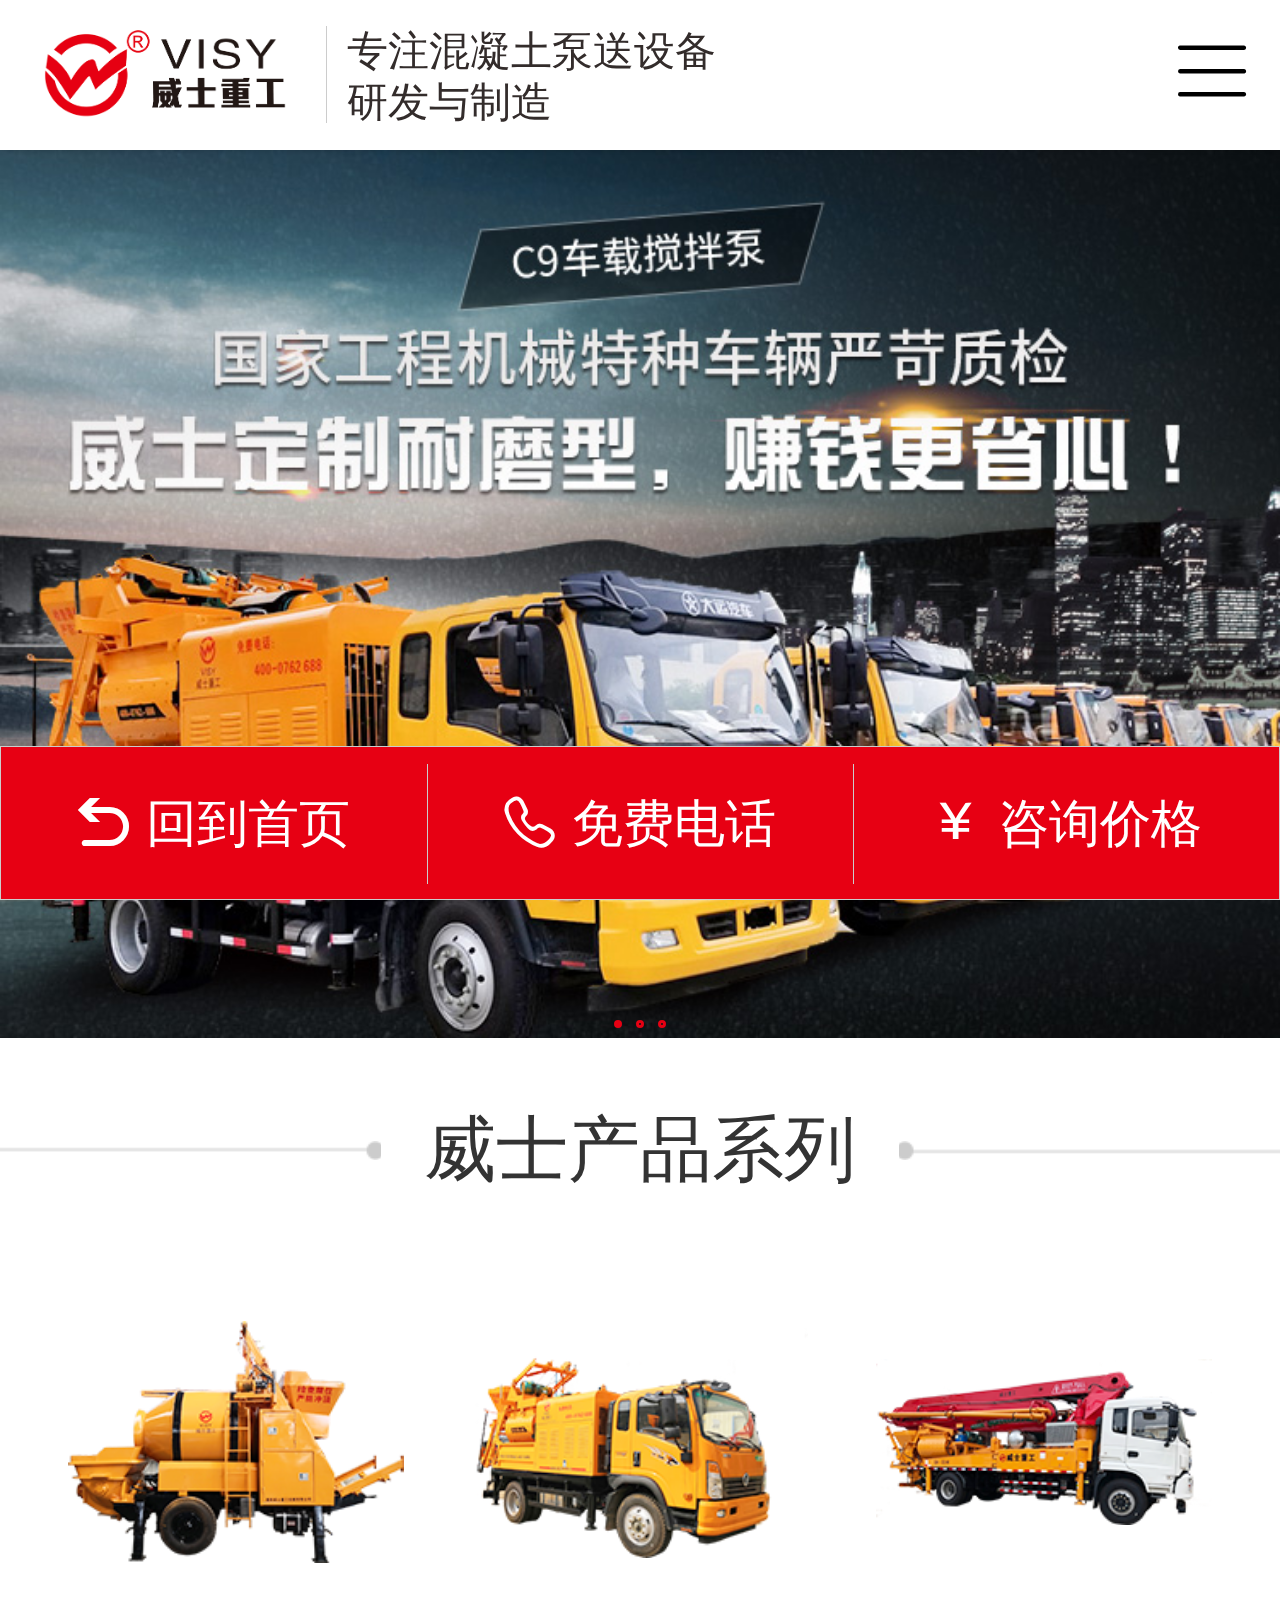
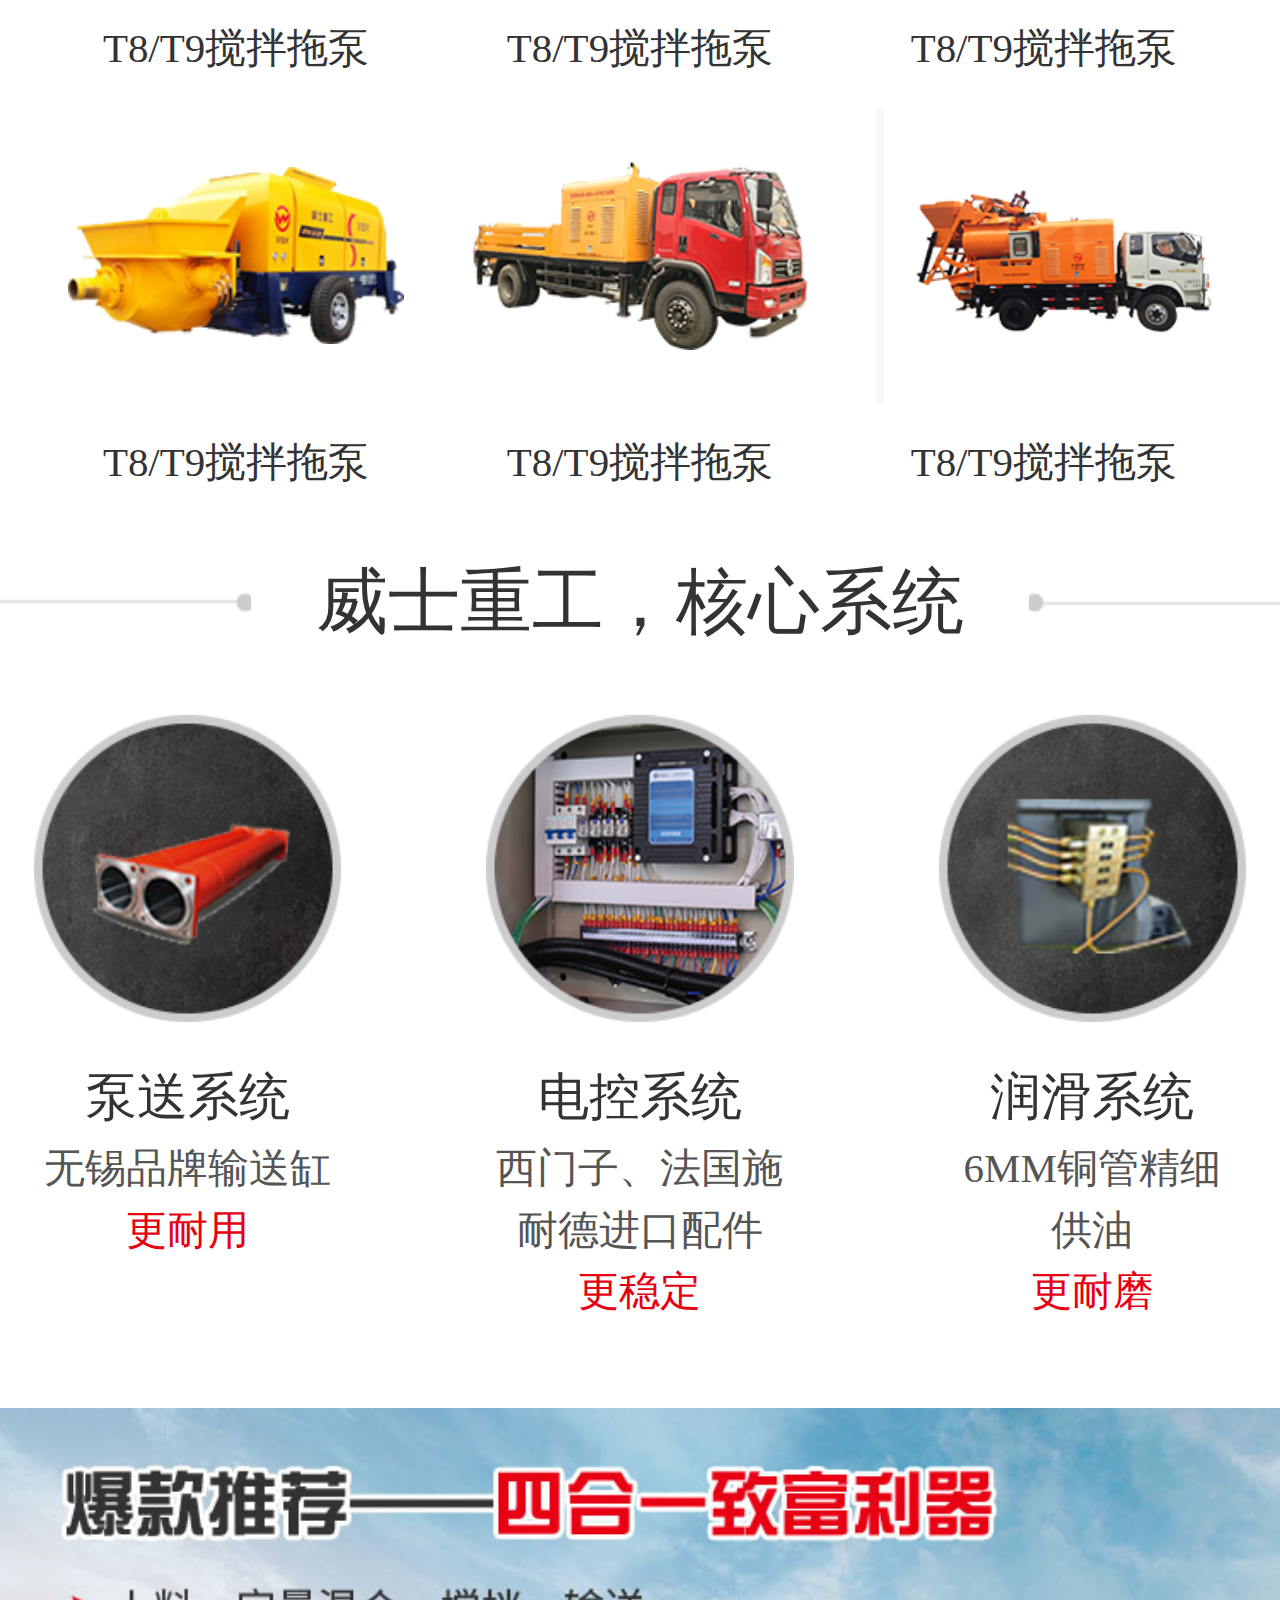
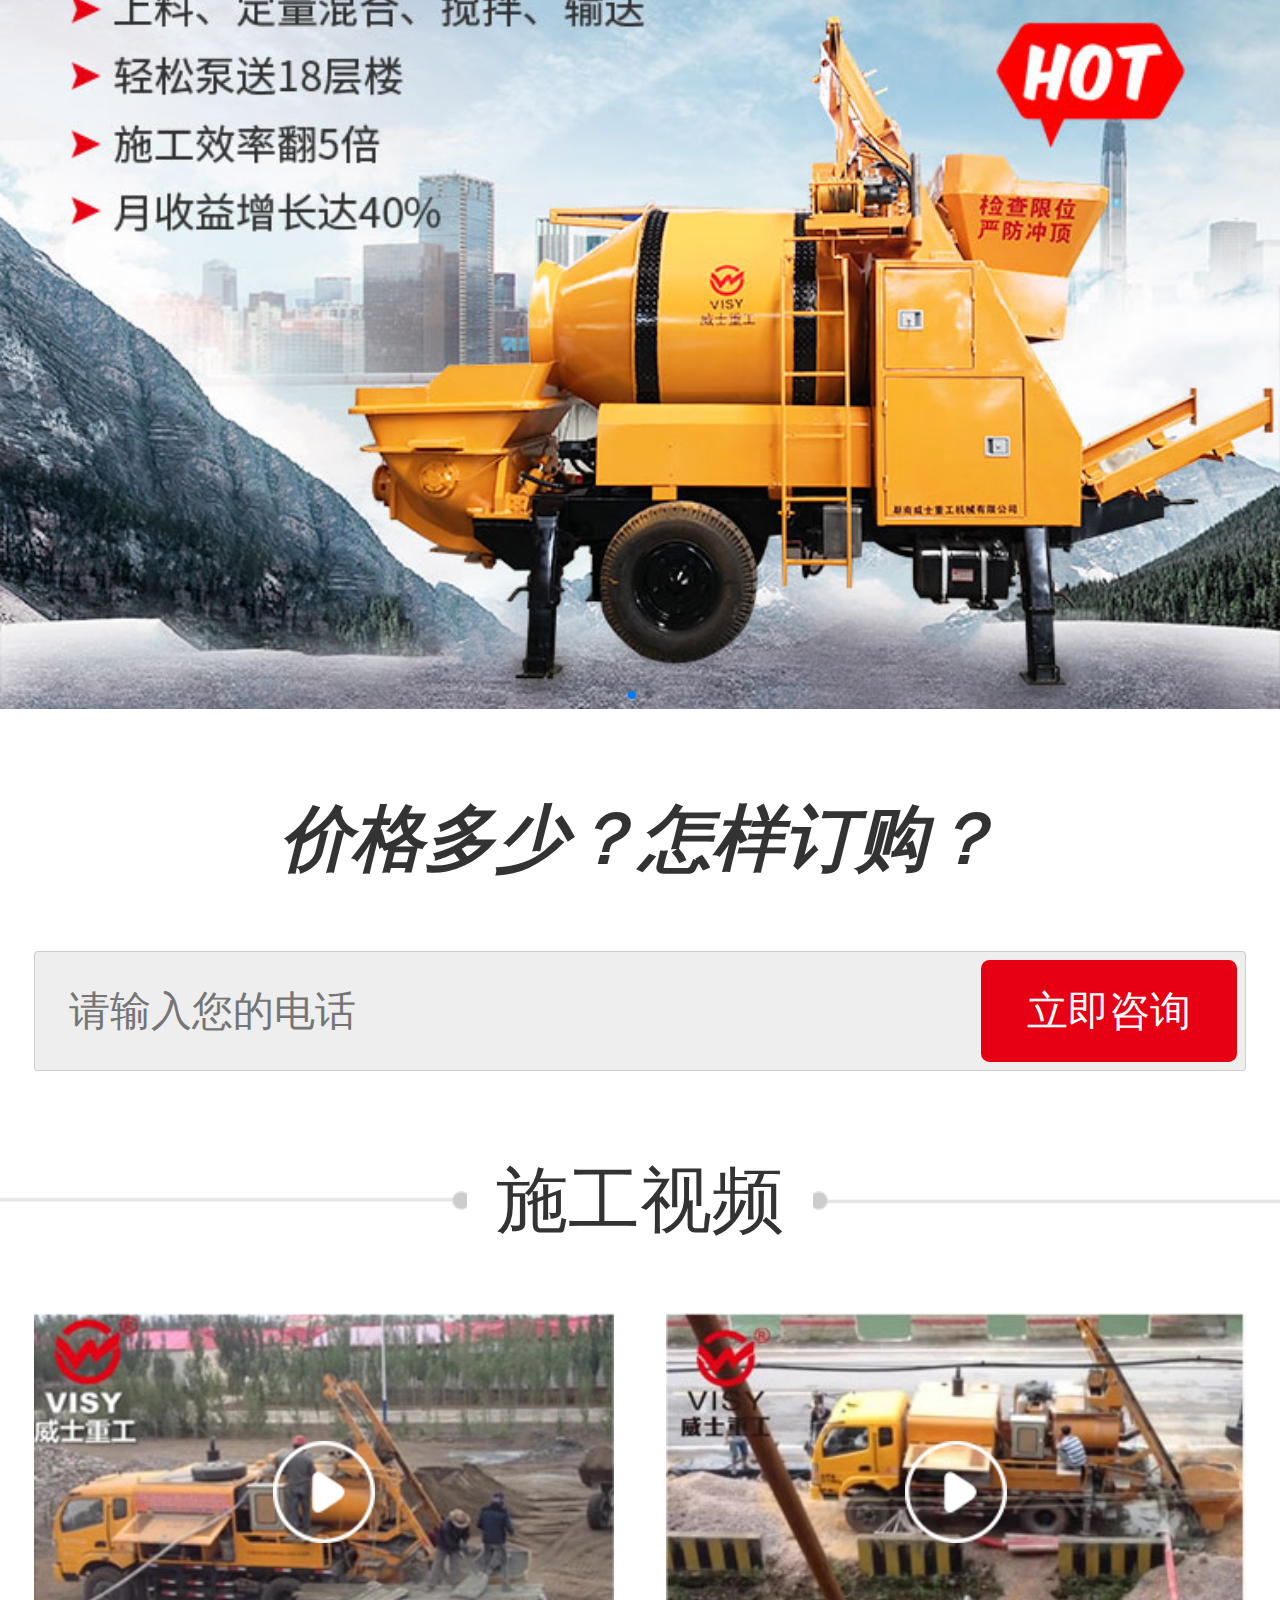
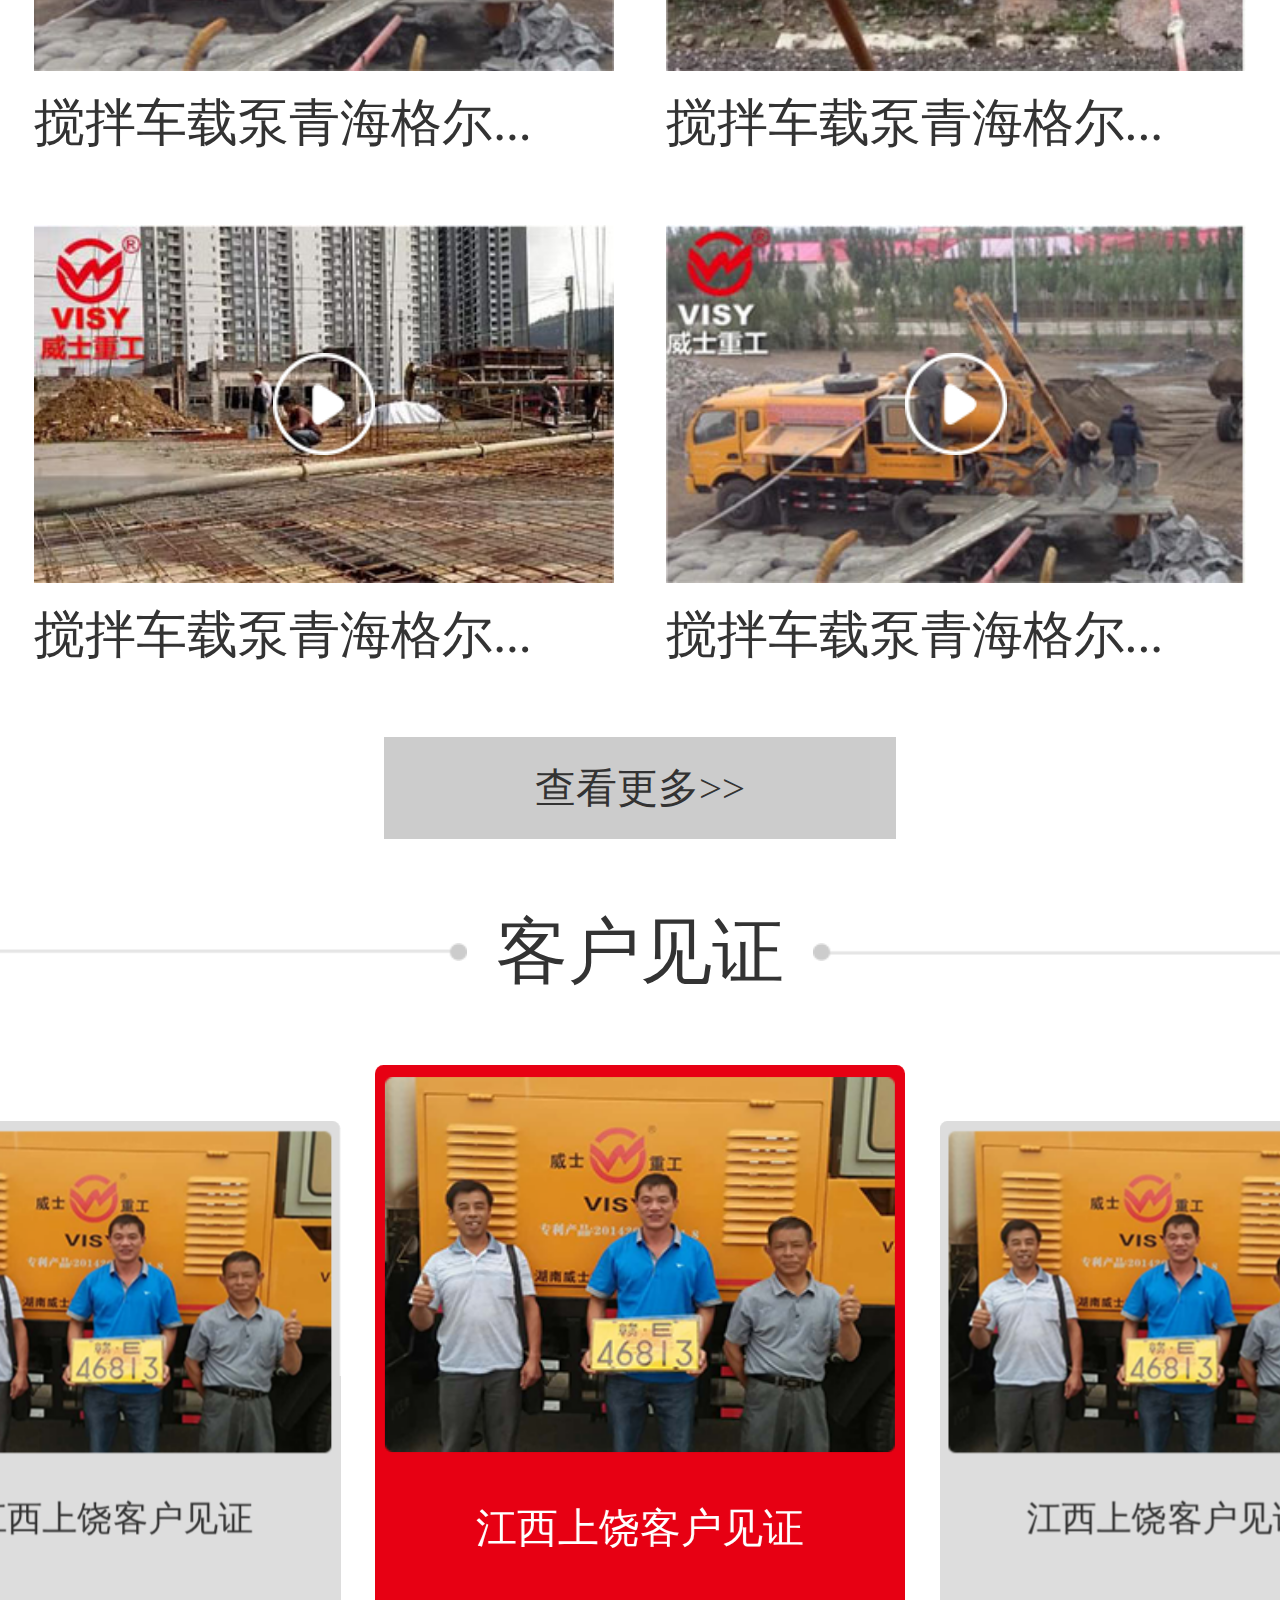
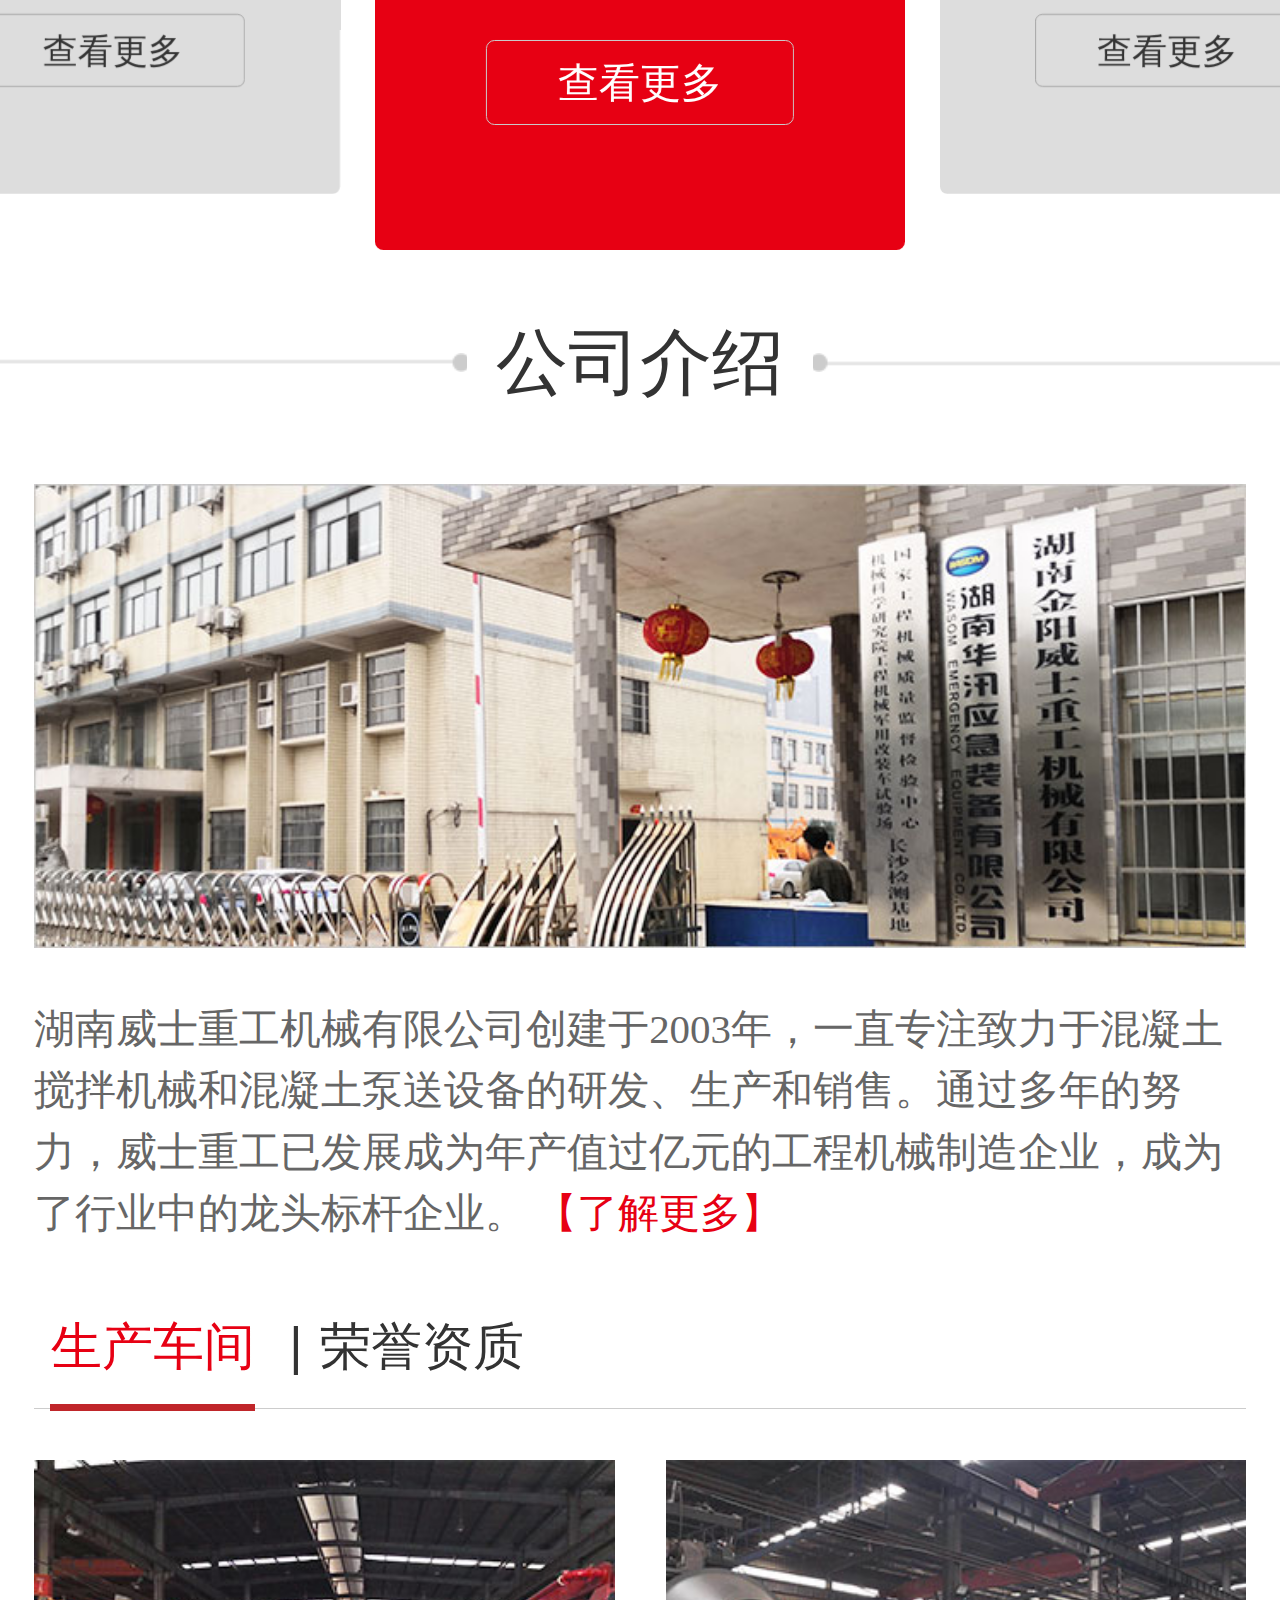
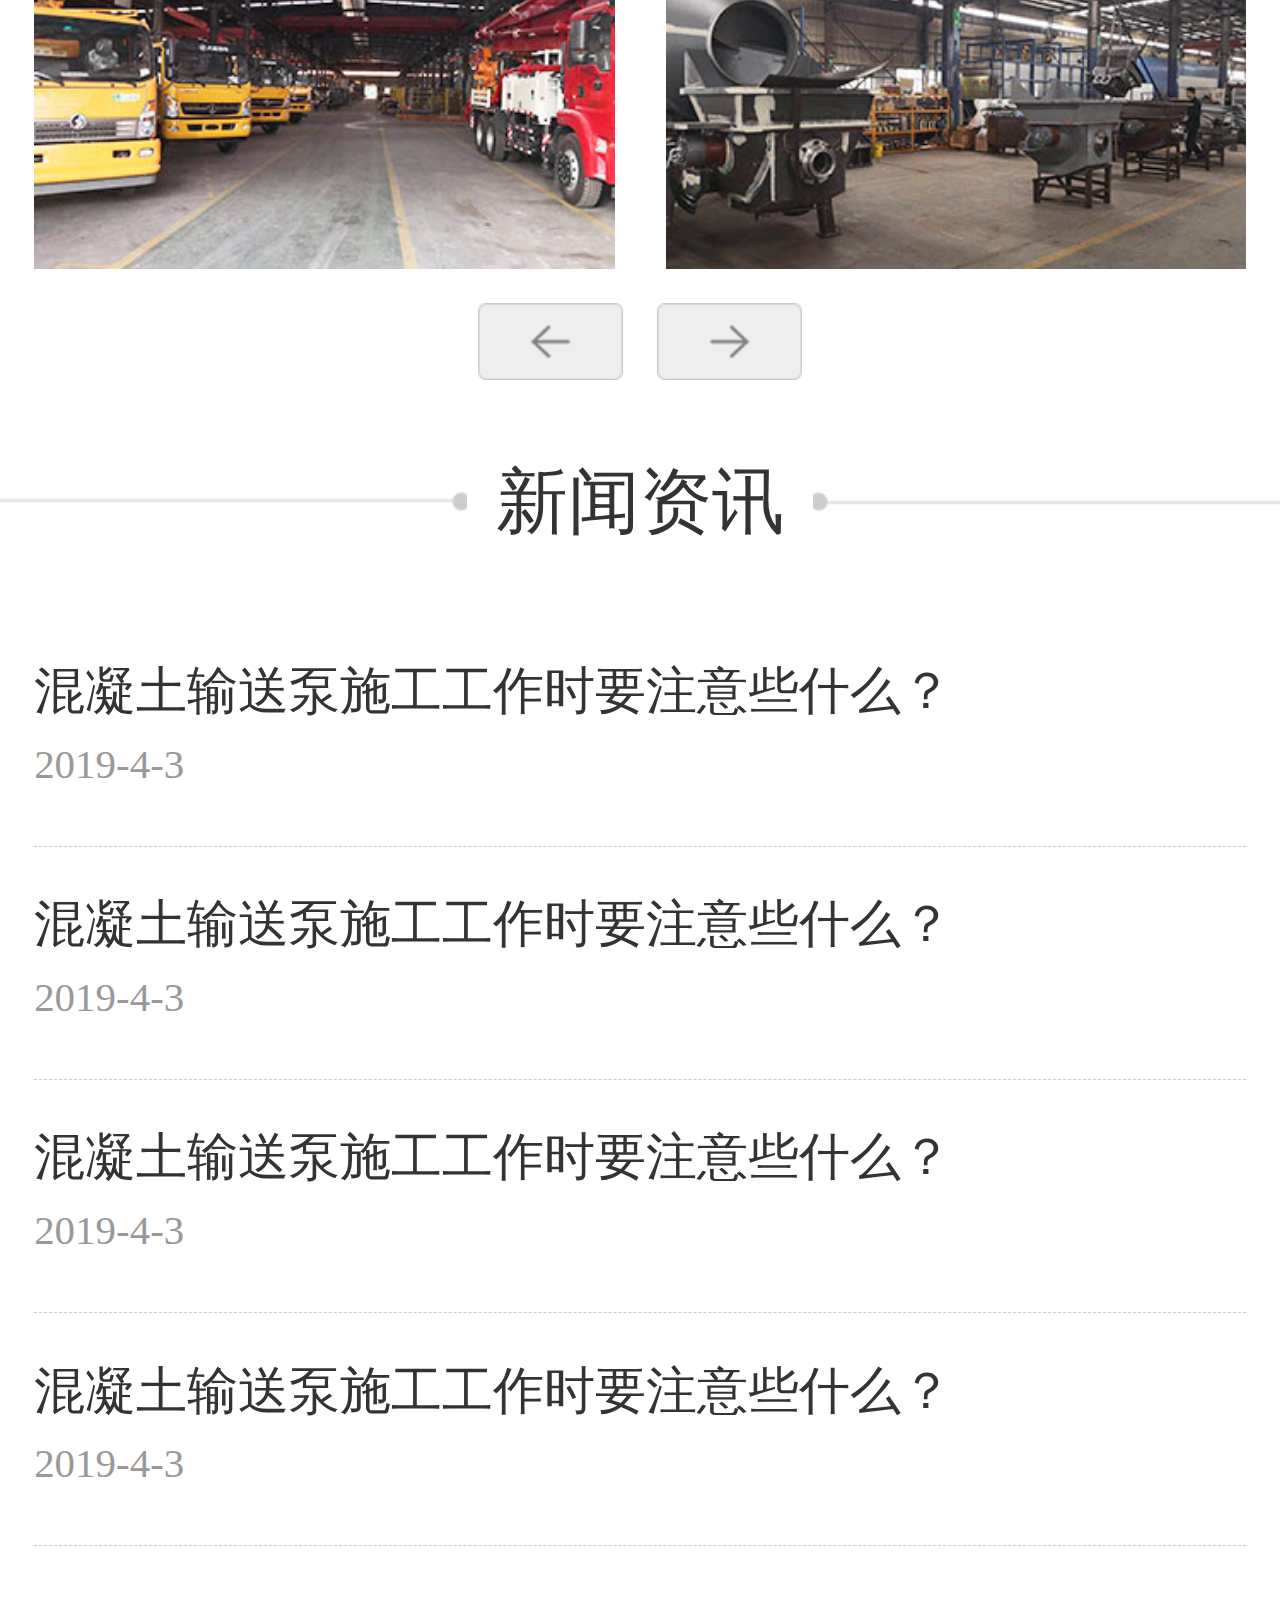
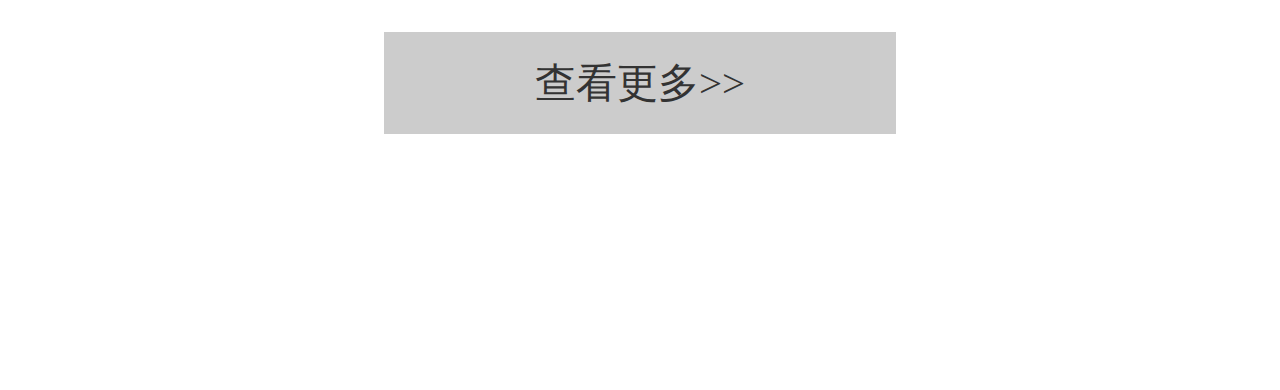
==== commit ddb9a454: "1" ====
--- a/index.html
+++ b/index.html
@@ -53,15 +53,15 @@
             </li>
             <li>
                 <i></i>
-                <a href="javascript:void (0)">产品中心</a>
+                <a href="product.html">产品中心</a>
                 <div class="submenu">
                     <ol>
-                        <li><a href="">T8/T9搅拌拖泵</a></li>
-                        <li><a href="">C8/C9车载搅拌泵</a></li>
-                        <li><a href="">搅拌臂架泵车Q8</a></li>
-                        <li><a href="">拖泵系列</a></li>
-                        <li><a href="">车载泵系列</a></li>
-                        <li><a href="">小型泵车系列</a></li>
+                        <li><a href="product_detail.html">T8/T9搅拌拖泵</a></li>
+                        <li><a href="product_detail.html">C8/C9车载搅拌泵</a></li>
+                        <li><a href="product_detail.html">搅拌臂架泵车Q8</a></li>
+                        <li><a href="product_detail.html">拖泵系列</a></li>
+                        <li><a href="product_detail.html">车载泵系列</a></li>
+                        <li><a href="product_detail.html">小型泵车系列</a></li>
                     </ol>
                 </div>
             </li>
@@ -90,8 +90,40 @@
             <div class="list">
                 <ul>
                     <li>
-                        <img src="" alt="">
-                        <p></p>
+                        <a href="">
+                            <div class="pic"><img src="images/others/p1.png" alt=""></div>
+                            <p>T8/T9搅拌拖泵</p>
+                        </a>
+                    </li>
+                    <li>
+                        <a href="">
+                            <div class="pic"><img src="images/others/p2.png" alt=""></div>
+                            <p>T8/T9搅拌拖泵</p>
+                        </a>
+                    </li>
+                    <li>
+                        <a href="">
+                            <div class="pic"><img src="images/others/p3.png" alt=""></div>
+                            <p>T8/T9搅拌拖泵</p>
+                        </a>
+                    </li>
+                    <li>
+                        <a href="">
+                            <div class="pic"><img src="images/others/p4.png" alt=""></div>
+                            <p>T8/T9搅拌拖泵</p>
+                        </a>
+                    </li>
+                    <li>
+                        <a href="">
+                            <div class="pic"><img src="images/others/p5.png" alt=""></div>
+                            <p>T8/T9搅拌拖泵</p>
+                        </a>
+                    </li>
+                    <li>
+                        <a href="">
+                            <div class="pic"><img src="images/others/p6.png" alt=""></div>
+                            <p>T8/T9搅拌拖泵</p>
+                        </a>
                     </li>
                 </ul>
             </div>
@@ -371,7 +403,13 @@
         });
         var workshop = new Swiper(".container-8 .column-item .swiper-container", {
             slidesPerView: 2,
+            speed: 300,
             loop: true,
+            // autoplay: {
+            //     delay: 0,
+            //     disableOnInteraction: false
+            // },
+            // freeMode: true,
             spaceBetween: w * 30,
             navigation: {
                 nextEl: '.container-8 .column-item .swiper-button-next',
--- a/css/common.css
+++ b/css/common.css
@@ -98,6 +98,7 @@
     box-shadow: 0 0 5px rgba(0, 0, 0, 0.2);
 }
 
+
 .header .logo {
     float: left;
     border-right: 1px solid #cccccc;
@@ -134,6 +135,46 @@
     color: #000000;
 }
 
+
+.header.product-detail {
+    background: #e70013;
+}
+
+.header.product-detail .logo,
+.header.product-detail .desc {
+    display: none;
+}
+
+.header.product-detail .menu i {
+    color: #ffffff;
+}
+
+.header.product-detail .toback {
+    float: left;
+}
+
+.header.product-detail .toback i {
+    font-size: .5rem;
+    line-height: .58rem;
+}
+
+.header.product-detail .product-name {
+    width: 6rem;
+    margin: auto;
+    float: left;
+    text-align: center;
+}
+
+.header.product-detail .product-name h2 {
+    font-size: .3rem;
+    color: #ffffff;
+    line-height: .58rem;
+}
+
+/**/
+/**/
+/**/
+/**/
 .nav {
     width: 100%;
     height: 100%;
@@ -169,10 +210,10 @@
 
 .nav .nav-wrapper {
     width: 3.8rem;
-    height: 100%;
+    height: calc(100% - 1.78rem);
     float: right;
     background: #ffffff;
-    padding: 0 .35rem .9rem .4rem;
+    padding: 0 .35rem 0 .4rem;
     /*box-shadow: 0 0 .05rem rgba(0, 0, 0, 0.2);*/
     overflow: auto;
 }
@@ -185,7 +226,7 @@
 }
 
 .nav .nav-wrapper > ul > li > a {
-    display: block;
+    display: inline-block;
     font-size: .3rem;
     color: #333333;
     line-height: .9rem;
--- a/css/indx.css
+++ b/css/indx.css
@@ -59,14 +59,37 @@
 
 /**/
 /**/
-/**/
-/**/
-.container-2{
+.container-1 .list ul li {
+    width: 33.33%;
+    text-align: center;
+    float: left;
+}
+
+.container-1 .list ul li .pic {
+    width: 100%;
+    height: 2.1rem;
+    display: flex;
+    align-items: center;
+    padding: 0 .2rem;
+}
+
+.container-1 .list ul li p {
+    font-size: .24rem;
+    color: #333333;
+}
+
+/**/
+
+
+/**/
+.container-2 {
     padding-bottom: .5rem;
 }
-.container-2 .list ul{
+
+.container-2 .list ul {
     width: 7.95rem;
 }
+
 .container-2 .list ul li {
     width: 1.8rem;
     text-align: center;
@@ -87,18 +110,21 @@
     color: #333333;
     margin-top: .2rem;
 }
-.container-2 .list ul li p{
+
+.container-2 .list ul li p {
     font-size: .24rem;
     padding: 0 .05rem;
     color: #555555;
     line-height: .36rem;
 }
-.container-2 .list ul li b{
+
+.container-2 .list ul li b {
     display: block;
     font-size: .24rem;
     color: #e70013;
     line-height: .36rem;
 }
+
 /**/
 /**/
 .container-4 {
@@ -366,6 +392,15 @@
 .container-8 .column-item .swiper-container {
     width: 100%;
     height: 100%;
+}
+
+.container-8 .column-item .swiper-container .swiper-wrapper {
+    -webkit-transition-timing-function: linear; /*之前是ease-out*/
+    -moz-transition-timing-function: linear;
+    -ms-transition-timing-function: linear;
+    -o-transition-timing-function: linear;
+    transition-timing-function: linear;
+    margin: 0 auto;
 }
 
 .container-8 .column-item .swiper-container .swiper-slide {
